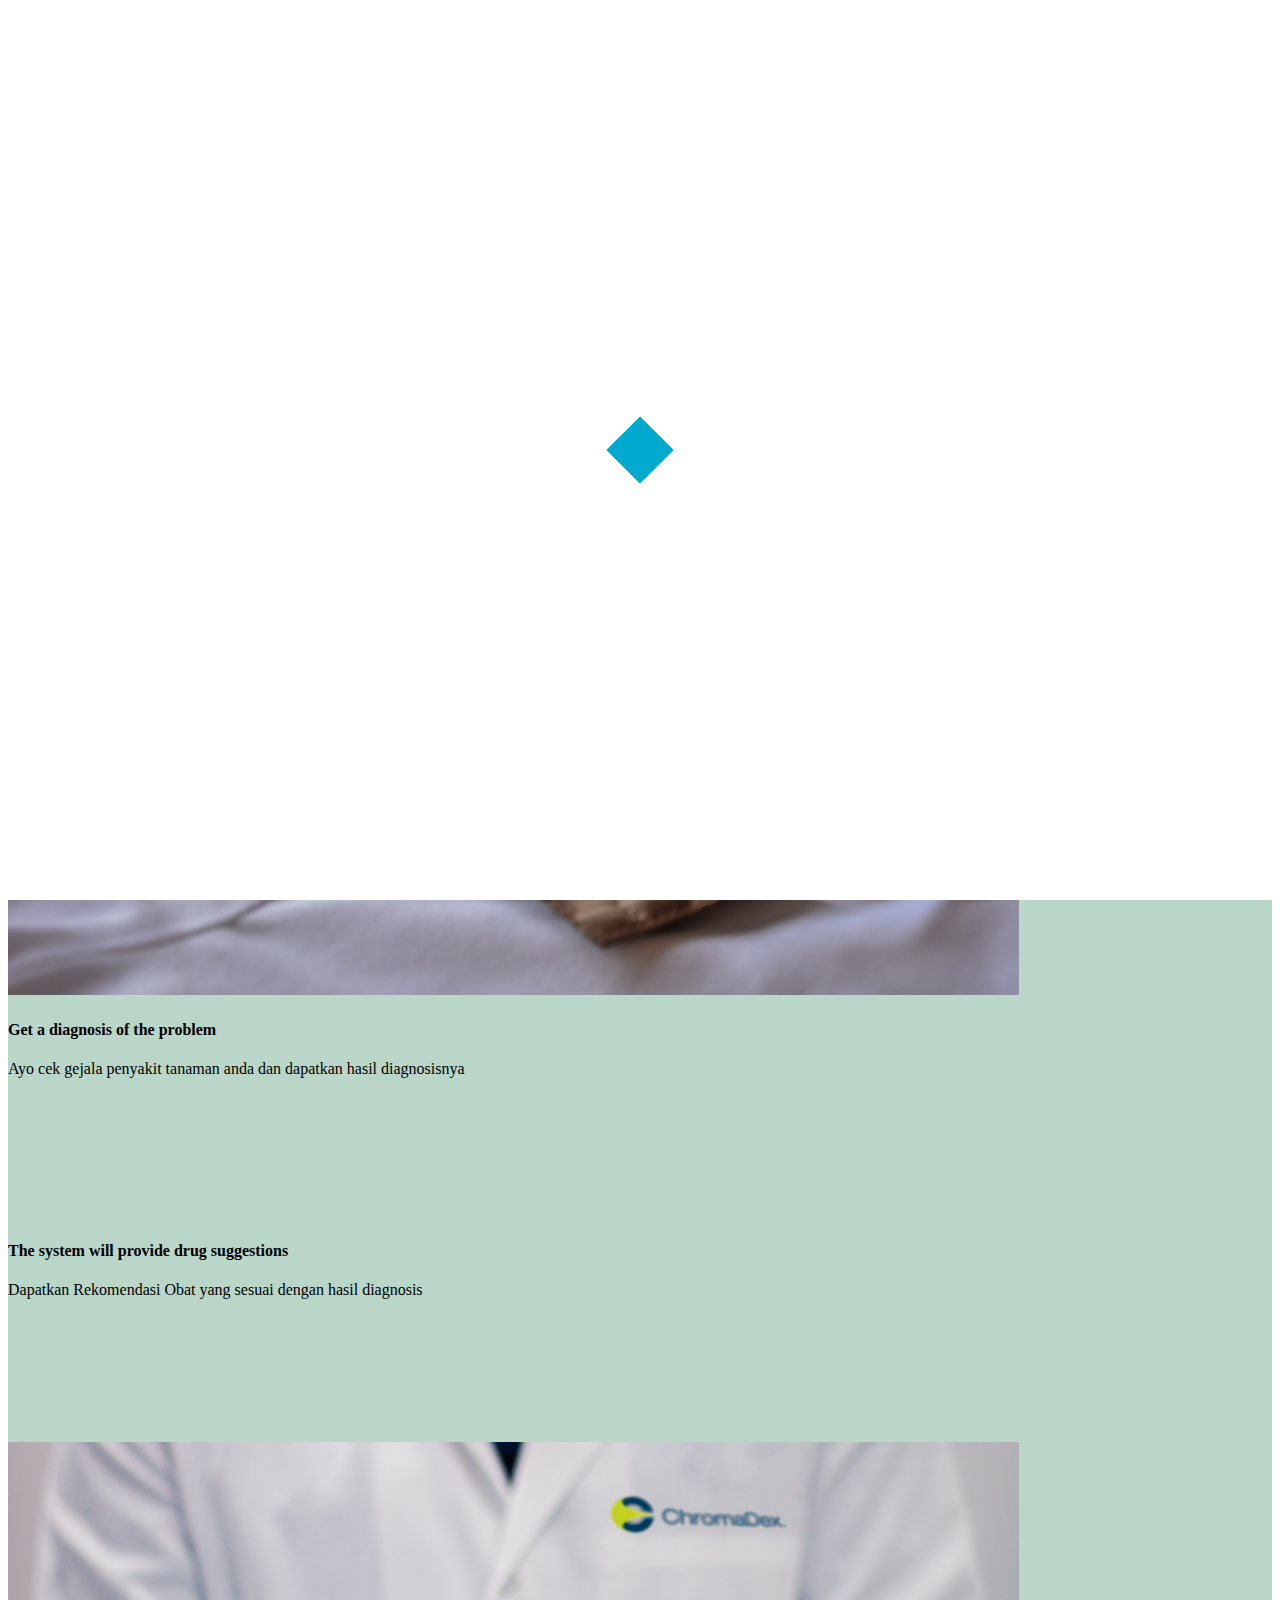
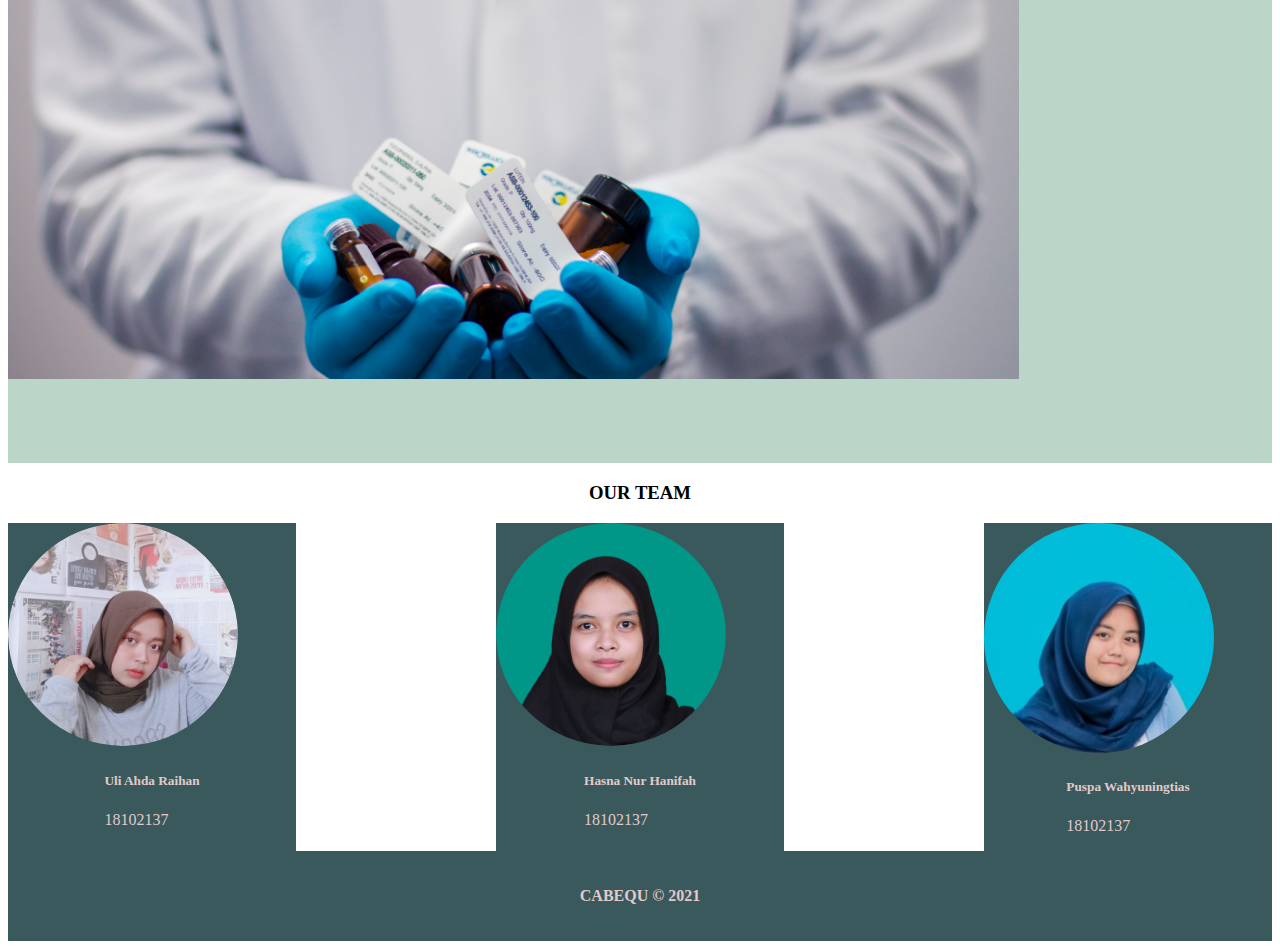
==== index.html @ d4065856 "Menambahkan preloader" ====
<!doctype html>
<html lang="en">
  <head>
    <!-- Required meta tags -->
    <meta charset="utf-8">
    <meta name="viewport" content="width=device-width, initial-scale=1">

    <!-- Bootstrap CSS -->
    <link href="https://cdn.jsdelivr.net/npm/bootstrap@5.0.1/dist/css/bootstrap.min.css" rel="stylesheet" integrity="sha384-+0n0xVW2eSR5OomGNYDnhzAbDsOXxcvSN1TPprVMTNDbiYZCxYbOOl7+AMvyTG2x" crossorigin="anonymous">

    <!-- My CSS -->
    <link rel="stylesheet" href="style.css">

    <!-- JQuery -->
    <style>
      /* Paste this css to your style sheet file or under head tag */
      /* This only works with JavaScript, 
      if it's not present, don't show loader */
      .no-js #loader { display: none;  }
      .js #loader { display: block; position: absolute; left: 100px; top: 0; }
      .se-pre-con {
        position: fixed;
        left: 0px;
        top: 0px;
        width: 100%;
        height: 100%;
        z-index: 9999;
        background: url(assets/preloader.gif) center no-repeat #fff;
      }
      </style>
    <script src="http://ajax.googleapis.com/ajax/libs/jquery/1.5.2/jquery.min.js"></script>
    <script src="http://cdnjs.cloudflare.com/ajax/libs/modernizr/2.8.2/modernizr.js"></script>
    <script>
      //paste this code under head tag or in a seperate js file.
      // Wait for window load
      $(window).load(function() {
        // Animate loader off screen
        $(".se-pre-con").fadeOut("slow");;
      });
    </script>

    <title>CABEQU</title>
    <link rel="icon"  href="assets/logo2.png">
  </head>
  <body>
    <!-- Paste this code after body tag -->
    <div class="se-pre-con"></div>
    <!-- Ends -->

    <header>
      <nav class="navbar fixed-top navbar-expand-lg navbar-dark" style="background-color: #3A595C;">
        <div class="container">
          <a class="navbar-brand" href="#">
            <img src="assets/logo.png" alt="" width="197" height="54">
          </a>
          <button class="navbar-toggler" type="button" data-bs-toggle="collapse" data-bs-target="#navbarNavDropdown" aria-controls="navbarNavDropdown" aria-expanded="false" aria-label="Toggle navigation">
            <span class="navbar-toggler-icon"></span>
          </button>
          <div class="collapse navbar-collapse" id="navbarNavDropdown">
            <ul class="navbar-nav ms-auto">
              <li class="nav-item">
                <a class="nav-link active" aria-current="page" href="#">Home</a>
              </li>
              <li class="nav-item">
                <a class="nav-link active" aria-current="page" href="#">Diagnosis</a>
              </li>
              <li class="nav-item">
                <a class="nav-link active" aria-current="page" href="about_chili.html">About Chilli</a>
              </li>
            </ul>
          </div>
        </div>
      </nav>
      <section class="jumbotron">
        <content>
          <article id="tentang">
            <div class="gambar">
              <img src="assets/cabe1.png">
            </div>
            <div>
                <div class="text">
                  <h2 >Make chili plants healthy by diagnosing the problem</h2>
                  <p>
                    Cabai adalah buah dan tumbuhan anggota genus Capsicum. Sebagai salah komoditas sayuran yang mendapat perhatian karena banyak dibutuhkan cabai tak luput  dari banyak faktor yang dapat membuatnya gagal panen seperti faktor makhluk hidup yaitu serangga, bakteri dan virus. Cabequ akan membantu anda melakukan diagnosaterhadap permasalahan pada tanaman cabai anda.
                  </p>
                </div>
                <div class="button">
                  <a href="#" class="btn btn-light" role="button" data-bs-toggle="button">DIAGNOSIS</a>
                </div>
            </div>
          </article>
        </content>
    </section>
    </header>
    <main>
      <!-- Jumbotron -->
      <!-- <section class="jumbotron">
        <div class="d-flex bd-highlight mb-3">
          <div class="col p-2 bd-highlight">
            <img id="cabe1" src="/assets/cabe 1.png" alt="">
          </div>
          <div class="col p-2 bd-highlight">
              <div class="p-2 bd-highlight">
                <h2>Make chili plants healthy by diagnosing the problem</h2>
              </div>
              <div class="p-2 bd-highlight">
                <p>
                  Cabai adalah buah dan tumbuhan anggota genus Capsicum. Sebagai salah komoditas sayuran yang mendapat perhatian karena banyak dibutuhkan cabai tak luput  dari banyak faktor yang dapat membuatnya gagal panen seperti faktor makhluk hidup yaitu serangga, bakteri dan virus. Cabequ akan membantu anda melakukan diagnosaterhadap permasalahan pada tanaman cabai anda.
                </p>
                </div>
                <div class="p-2 bd-highlight">
                  <a href="#" class="btn btn-primary" role="button" data-bs-toggle="button">DIAGNOSIS</a>
                </div>
            </div>
          </div>
        </div>
      </section> -->
      <!-- Akhir Jumbotron -->
      <!-- Jumbotron -->
      <section class="jumbo2">
        <div class="container">
          <div class="d-flex bd-highlight mb-3">
            <div class="col p-2 bd-highlight">
              <img class="dok" src="assets/dokter1.png" alt="">
            </div>
            <div class="col p-2 bd-highlight">
              <div class="d-flex align-items-start flex-column bd-highlight mb-3" style="height: 200px;">
                <!-- <div class="p-2 bd-highlight">
                  <img id="cabe2" src="/assets/cabe 2.png" alt=""></div>
                </div> -->
                <div class="ket p-2 bd-highlight">
                  <h4>Get a diagnosis of the problem</h4>
                </div>
                <div class="ket p-2 bd-highlight">
                  <p>
                    Ayo cek gejala penyakit tanaman anda dan dapatkan hasil diagnosisnya
                  </p>
                  </div>
              </div>
            </div>
          </div>
        </div>
        <div class="container">
          <div class="d-flex bd-highlight mb-3">
            <div class="col p-2 bd-highlight">
              <div class="d-flex align-items-end flex-column bd-highlight mb-3" style="height: 200px;">
                <!-- <div class="p-2 bd-highlight">
                  <img id="cabe2" src="/assets/cabe 2.png" alt=""></div>
                </div> -->
                <div class="ket p-2 bd-highlight">
                  <h4>The system will provide drug suggestions</h4>
                </div>
                <div class="ket p-2 bd-highlight">
                  <p>
                    Dapatkan Rekomendasi Obat yang sesuai dengan hasil diagnosis
                  </p>
                  </div>
              </div>
            </div>
            
            <div class="col p-2 bd-highlight d-flex justify-content-end">
              <img class="dok" src="assets/dokter2.png" alt="">
            </div>
          </div>
        </div>
      </section>
      <!-- Akhir Jumbotron -->

      <!-- Jumbo3 -->
      <section class="jumbo3">
        <h3>OUR TEAM</h3>
        <div class="container p-3">
          <div class="card" style="width: 18rem;">
            <img src="assets/uli.png" class="card-img-top" alt="...">
            <div class="card-body">
              <h5 class="card-title text-center">Uli Ahda Raihan</h5>
              <p class="card-text text-center">18102137</p>
            </div>
          </div>
          <div class="card" style="width: 18rem;">
            <img src="assets/hasna.png" class="card-img-top" alt="...">
            <div class="card-body">
              <h5 class="card-title text-center">Hasna Nur Hanifah</h5>
              <p class="card-text text-center">18102137</p>
            </div>
          </div>
          <div class="card" style="width: 18rem;">
            <img src="assets/puspa.jpg" class="card-img-top" alt="...">
            <div class="card-body">
              <h5 class="card-title text-center">Puspa Wahyuningtias</h5>
              <p class="card-text text-center">18102137</p>
            </div>
          </div>
        </div>
      </section>
    </main>
    <footer>
    	<p>CABEQU &#169; 2021 </p>
    </footer>

    <!-- Optional JavaScript; choose one of the two! -->

    <!-- Option 1: Bootstrap Bundle with Popper -->
    <script src="https://cdn.jsdelivr.net/npm/bootstrap@5.0.1/dist/js/bootstrap.bundle.min.js" integrity="sha384-gtEjrD/SeCtmISkJkNUaaKMoLD0//ElJ19smozuHV6z3Iehds+3Ulb9Bn9Plx0x4" crossorigin="anonymous"></script>

    <!-- Option 2: Separate Popper and Bootstrap JS -->
    <!--
    <script src="https://cdn.jsdelivr.net/npm/@popperjs/core@2.9.2/dist/umd/popper.min.js" integrity="sha384-IQsoLXl5PILFhosVNubq5LC7Qb9DXgDA9i+tQ8Zj3iwWAwPtgFTxbJ8NT4GN1R8p" crossorigin="anonymous"></script>
    <script src="https://cdn.jsdelivr.net/npm/bootstrap@5.0.1/dist/js/bootstrap.min.js" integrity="sha384-Atwg2Pkwv9vp0ygtn1JAojH0nYbwNJLPhwyoVbhoPwBhjQPR5VtM2+xf0Uwh9KtT" crossorigin="anonymous"></script>
    -->
  </body>
</html>
---- style.css ----
.jumbotron{
    padding: 2rem;
    background-color: #3A595C;
}
.jumbo2{
    padding: 5rem 0;
    background-color: #B9D6C8;
}
.jumbo3{
	background-image: url(assets/bg.png);
	background-size: 100%;
	background-repeat: no-repeat;
	background-position: center;
}
#cabe1{
    width: 100%;
}
.dok{
    width: 80%;
}
/* .col{
    border: 1px solid
} */
h2{
    color: #E1CACA;
}
h3{
    font-weight: bold;
    text-align: center;
}
p{
    color: #E1CACA;
}
.ket p{
    color:black;
}
content {
	width: 90%;
	margin: auto;
	/* padding: 10px; */
}

content article {
	display: flex;
	margin-top: 50px;
	align-items: center;
}
.gambar img{
	width:90%;
}
.btn{
    border-color: none;
    background-color:#D1909C;
}
.container{
    display: flex;
    justify-content: space-between;
    /* flex-direction: column; */
    
}
.card img{
    width: 80%;
    border-radius: 50%;
}
.card{
    place-items: center;
    background-color:#3A595C;
    color:#E1CACA;
}
footer{
	padding: 20px;
	color: white;
	background-color: #3A595C;
	text-align: center;
	font-weight: bold;
}
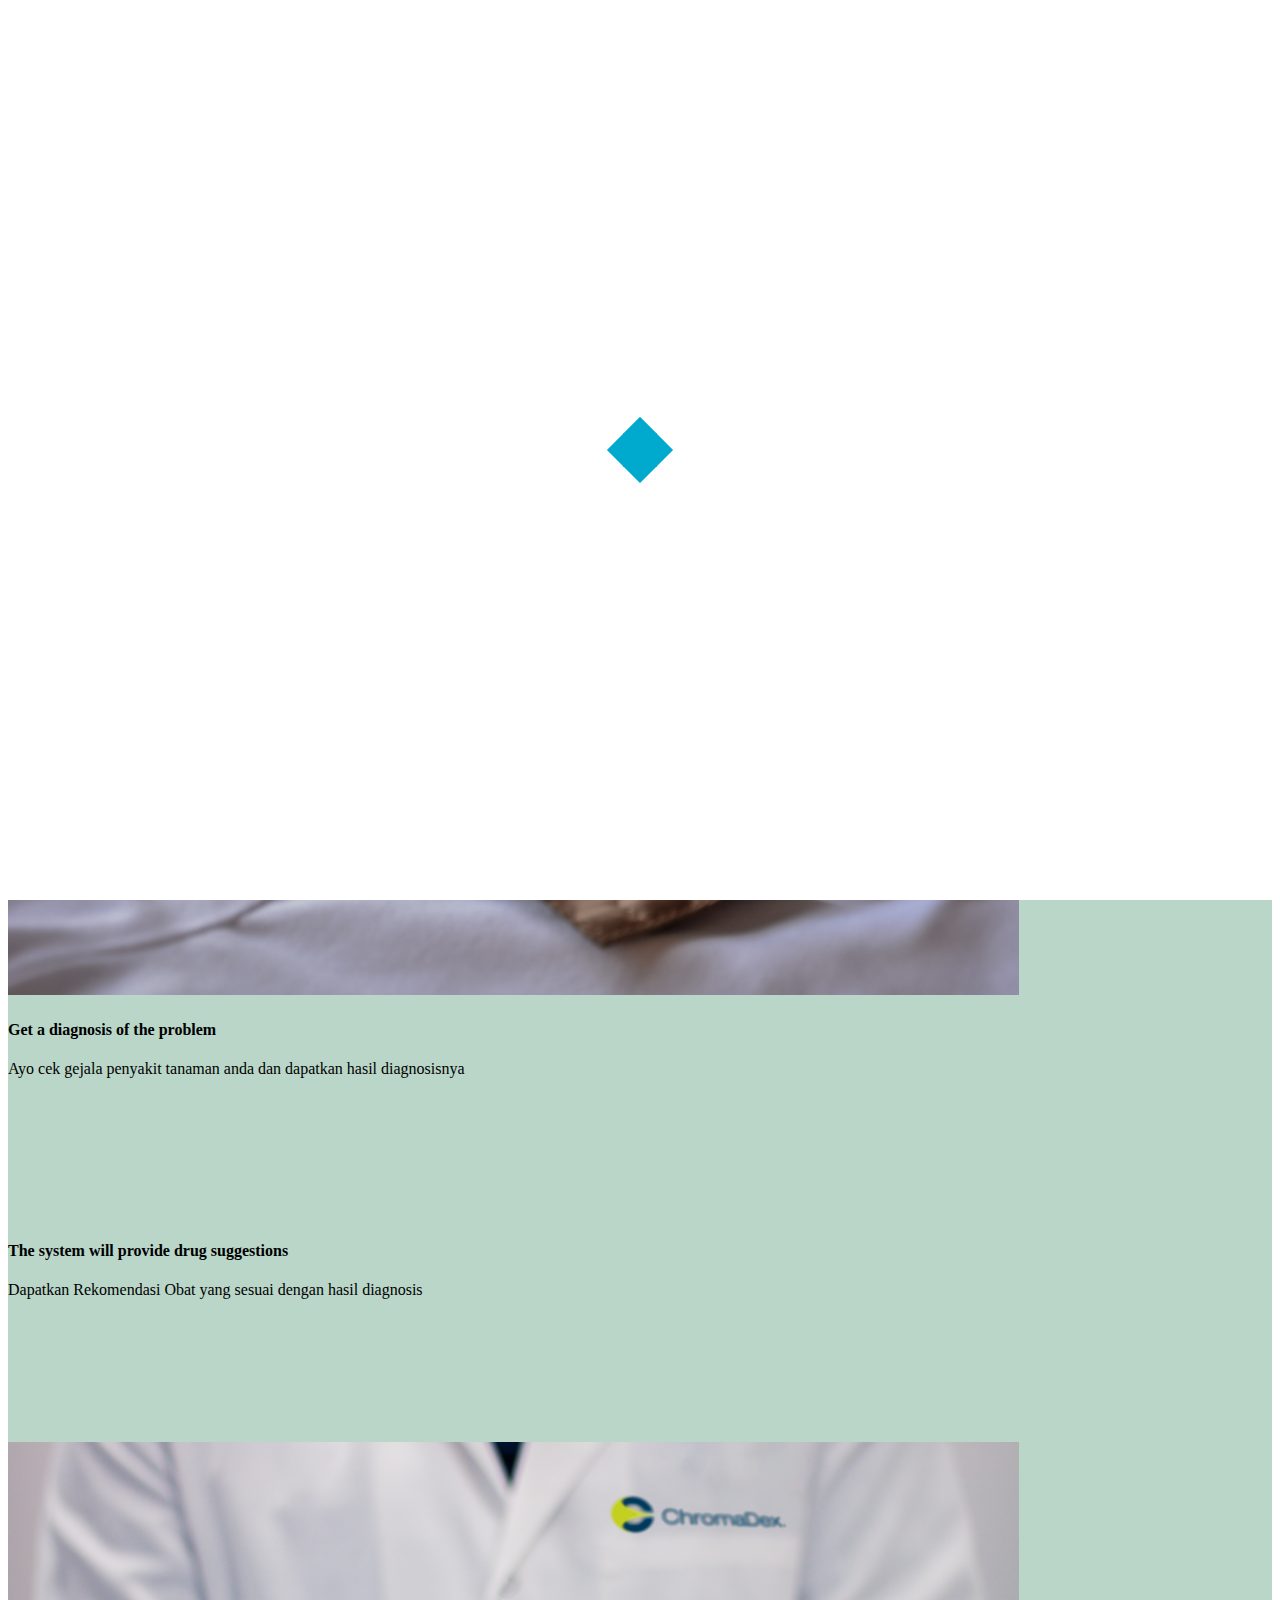
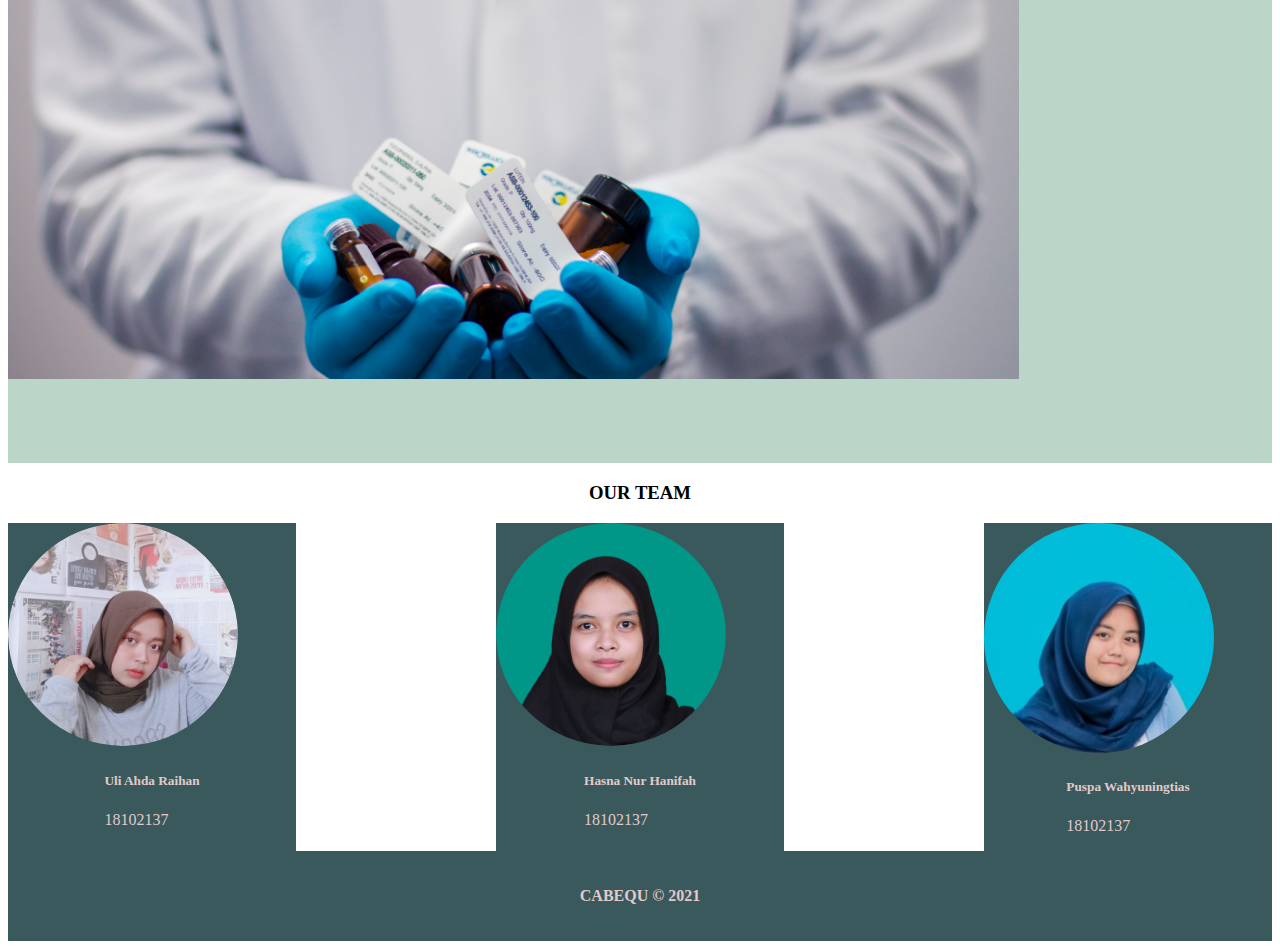
==== commit af79298f: "update button hasil diagnosis" ====
--- a/index.html
+++ b/index.html
@@ -31,7 +31,6 @@
     <script src="http://ajax.googleapis.com/ajax/libs/jquery/1.5.2/jquery.min.js"></script>
     <script src="http://cdnjs.cloudflare.com/ajax/libs/modernizr/2.8.2/modernizr.js"></script>
     <script>
-      //paste this code under head tag or in a seperate js file.
       // Wait for window load
       $(window).load(function() {
         // Animate loader off screen
@@ -43,9 +42,7 @@
     <link rel="icon"  href="assets/logo2.png">
   </head>
   <body>
-    <!-- Paste this code after body tag -->
     <div class="se-pre-con"></div>
-    <!-- Ends -->
 
     <header>
       <nav class="navbar fixed-top navbar-expand-lg navbar-dark" style="background-color: #3A595C;">
@@ -94,29 +91,6 @@
     </header>
     <main>
       <!-- Jumbotron -->
-      <!-- <section class="jumbotron">
-        <div class="d-flex bd-highlight mb-3">
-          <div class="col p-2 bd-highlight">
-            <img id="cabe1" src="/assets/cabe 1.png" alt="">
-          </div>
-          <div class="col p-2 bd-highlight">
-              <div class="p-2 bd-highlight">
-                <h2>Make chili plants healthy by diagnosing the problem</h2>
-              </div>
-              <div class="p-2 bd-highlight">
-                <p>
-                  Cabai adalah buah dan tumbuhan anggota genus Capsicum. Sebagai salah komoditas sayuran yang mendapat perhatian karena banyak dibutuhkan cabai tak luput  dari banyak faktor yang dapat membuatnya gagal panen seperti faktor makhluk hidup yaitu serangga, bakteri dan virus. Cabequ akan membantu anda melakukan diagnosaterhadap permasalahan pada tanaman cabai anda.
-                </p>
-                </div>
-                <div class="p-2 bd-highlight">
-                  <a href="#" class="btn btn-primary" role="button" data-bs-toggle="button">DIAGNOSIS</a>
-                </div>
-            </div>
-          </div>
-        </div>
-      </section> -->
-      <!-- Akhir Jumbotron -->
-      <!-- Jumbotron -->
       <section class="jumbo2">
         <div class="container">
           <div class="d-flex bd-highlight mb-3">
@@ -125,9 +99,6 @@
             </div>
             <div class="col p-2 bd-highlight">
               <div class="d-flex align-items-start flex-column bd-highlight mb-3" style="height: 200px;">
-                <!-- <div class="p-2 bd-highlight">
-                  <img id="cabe2" src="/assets/cabe 2.png" alt=""></div>
-                </div> -->
                 <div class="ket p-2 bd-highlight">
                   <h4>Get a diagnosis of the problem</h4>
                 </div>
@@ -144,9 +115,6 @@
           <div class="d-flex bd-highlight mb-3">
             <div class="col p-2 bd-highlight">
               <div class="d-flex align-items-end flex-column bd-highlight mb-3" style="height: 200px;">
-                <!-- <div class="p-2 bd-highlight">
-                  <img id="cabe2" src="/assets/cabe 2.png" alt=""></div>
-                </div> -->
                 <div class="ket p-2 bd-highlight">
                   <h4>The system will provide drug suggestions</h4>
                 </div>
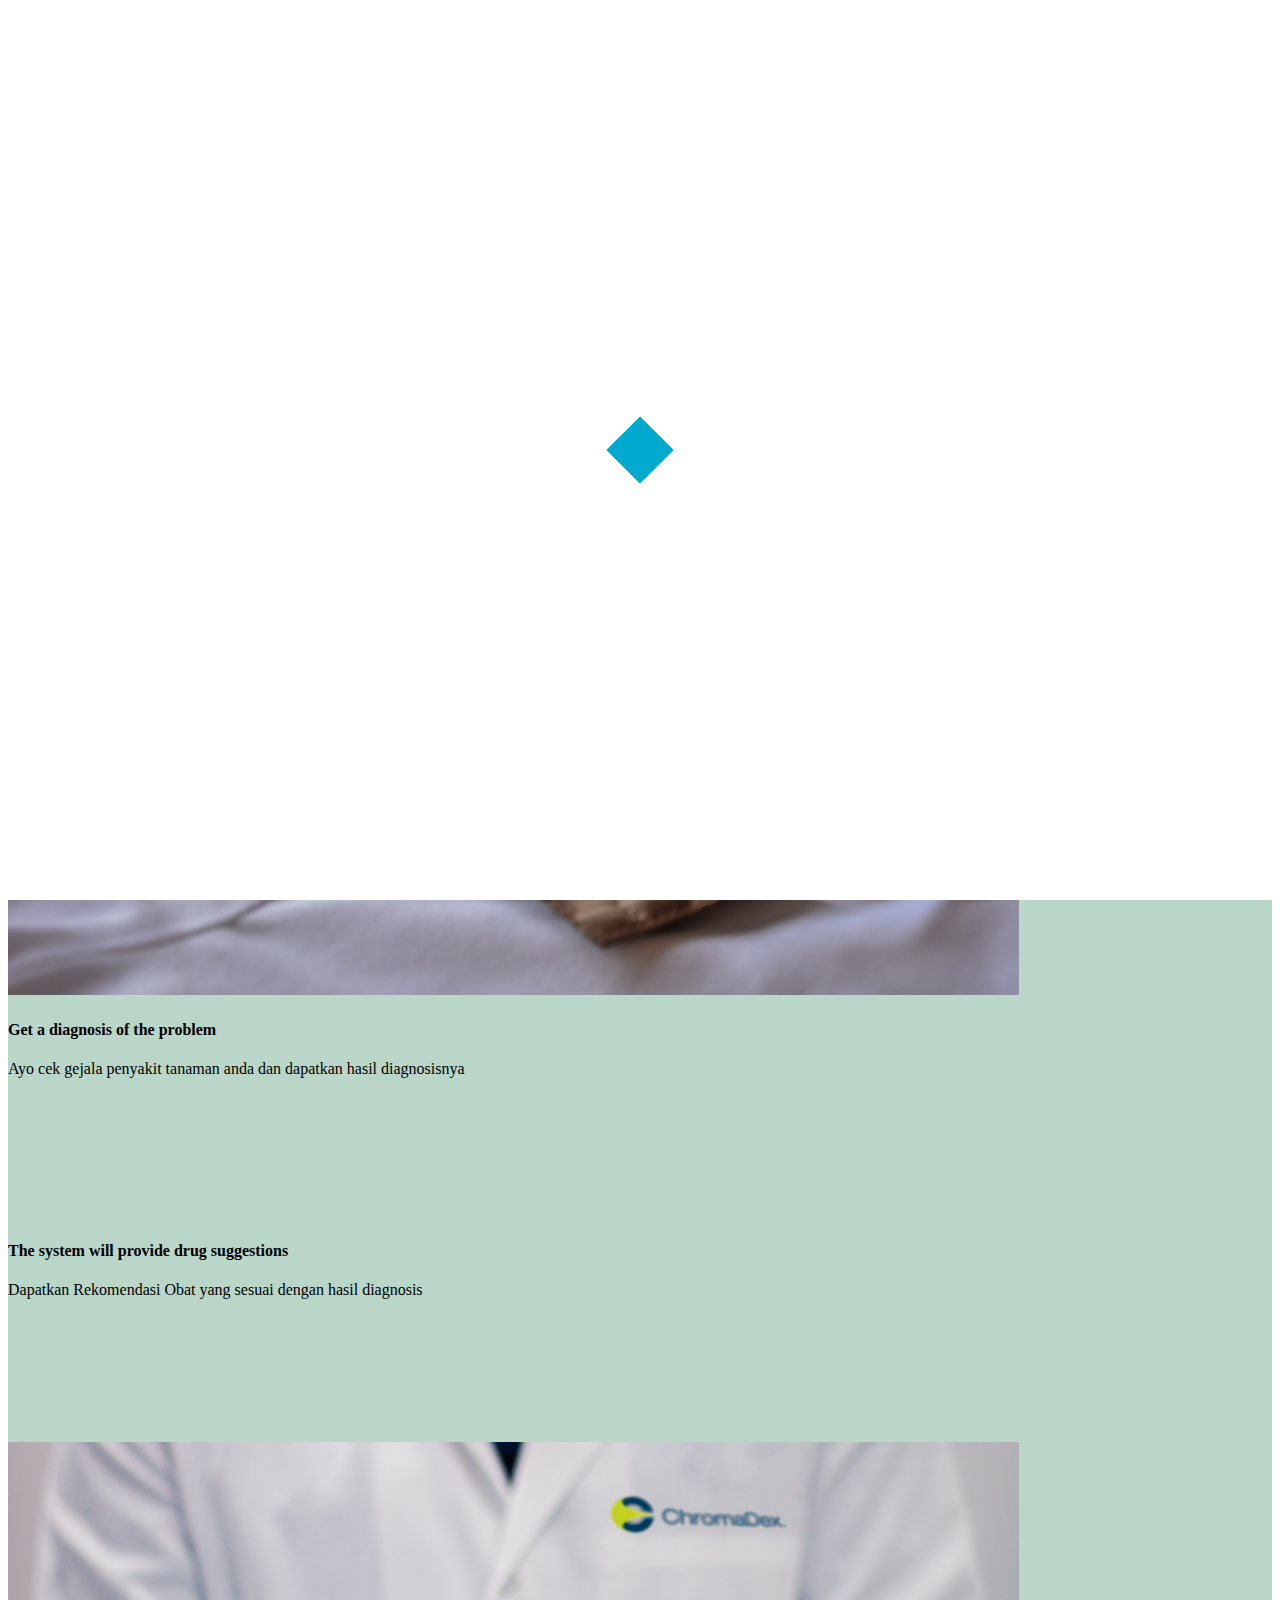
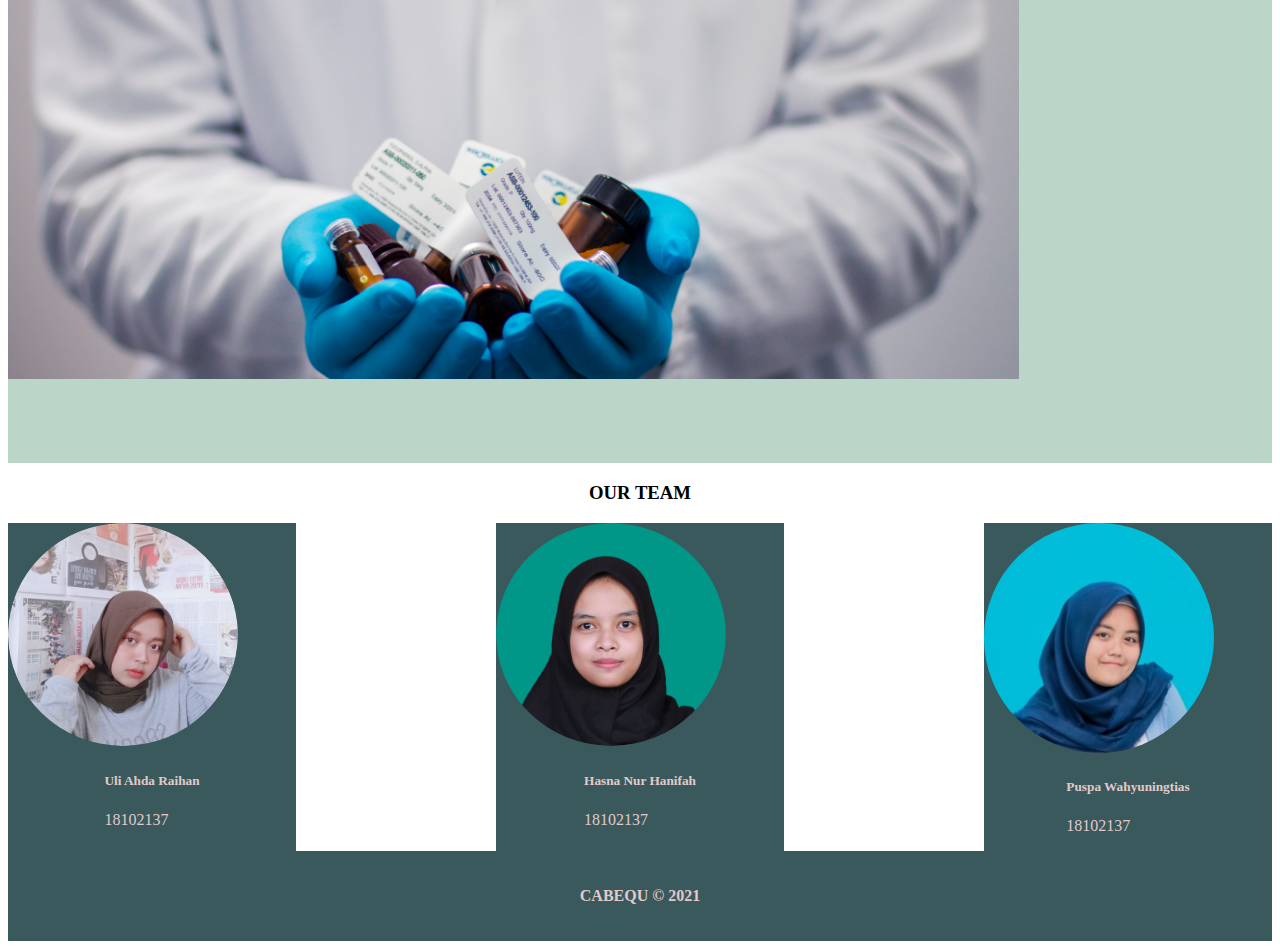
==== commit f54d60fc: "mengubah button diagnosis" ====
--- a/index.html
+++ b/index.html
@@ -1,23 +1,30 @@
-<!doctype html>
+<!DOCTYPE html>
 <html lang="en">
   <head>
     <!-- Required meta tags -->
-    <meta charset="utf-8">
-    <meta name="viewport" content="width=device-width, initial-scale=1">
+    <meta charset="utf-8" />
+    <meta name="viewport" content="width=device-width, initial-scale=1" />
 
     <!-- Bootstrap CSS -->
-    <link href="https://cdn.jsdelivr.net/npm/bootstrap@5.0.1/dist/css/bootstrap.min.css" rel="stylesheet" integrity="sha384-+0n0xVW2eSR5OomGNYDnhzAbDsOXxcvSN1TPprVMTNDbiYZCxYbOOl7+AMvyTG2x" crossorigin="anonymous">
+    <link href="https://cdn.jsdelivr.net/npm/bootstrap@5.0.1/dist/css/bootstrap.min.css" rel="stylesheet" integrity="sha384-+0n0xVW2eSR5OomGNYDnhzAbDsOXxcvSN1TPprVMTNDbiYZCxYbOOl7+AMvyTG2x" crossorigin="anonymous" />
 
     <!-- My CSS -->
-    <link rel="stylesheet" href="style.css">
+    <link rel="stylesheet" href="style.css" />
 
     <!-- JQuery -->
     <style>
       /* Paste this css to your style sheet file or under head tag */
       /* This only works with JavaScript, 
       if it's not present, don't show loader */
-      .no-js #loader { display: none;  }
-      .js #loader { display: block; position: absolute; left: 100px; top: 0; }
+      .no-js #loader {
+        display: none;
+      }
+      .js #loader {
+        display: block;
+        position: absolute;
+        left: 100px;
+        top: 0;
+      }
       .se-pre-con {
         position: fixed;
         left: 0px;
@@ -27,28 +34,28 @@
         z-index: 9999;
         background: url(assets/preloader.gif) center no-repeat #fff;
       }
-      </style>
+    </style>
     <script src="http://ajax.googleapis.com/ajax/libs/jquery/1.5.2/jquery.min.js"></script>
     <script src="http://cdnjs.cloudflare.com/ajax/libs/modernizr/2.8.2/modernizr.js"></script>
     <script>
       // Wait for window load
-      $(window).load(function() {
+      $(window).load(function () {
         // Animate loader off screen
-        $(".se-pre-con").fadeOut("slow");;
+        $(".se-pre-con").fadeOut("slow");
       });
     </script>
 
     <title>CABEQU</title>
-    <link rel="icon"  href="assets/logo2.png">
+    <link rel="icon" href="assets/logo2.png" />
   </head>
   <body>
     <div class="se-pre-con"></div>
 
     <header>
-      <nav class="navbar fixed-top navbar-expand-lg navbar-dark" style="background-color: #3A595C;">
+      <nav class="navbar fixed-top navbar-expand-lg navbar-dark" style="background-color: #3a595c">
         <div class="container">
           <a class="navbar-brand" href="#">
-            <img src="assets/logo.png" alt="" width="197" height="54">
+            <img src="assets/logo.png" alt="" width="197" height="54" />
           </a>
           <button class="navbar-toggler" type="button" data-bs-toggle="collapse" data-bs-target="#navbarNavDropdown" aria-controls="navbarNavDropdown" aria-expanded="false" aria-label="Toggle navigation">
             <span class="navbar-toggler-icon"></span>
@@ -59,7 +66,7 @@
                 <a class="nav-link active" aria-current="page" href="#">Home</a>
               </li>
               <li class="nav-item">
-                <a class="nav-link active" aria-current="page" href="#">Diagnosis</a>
+                <a class="nav-link active" aria-current="page" href="diagnosis.html">Diagnosis</a>
               </li>
               <li class="nav-item">
                 <a class="nav-link active" aria-current="page" href="about_chili.html">About Chilli</a>
@@ -72,22 +79,23 @@
         <content>
           <article id="tentang">
             <div class="gambar">
-              <img src="assets/cabe1.png">
+              <img src="assets/cabe1.png" />
             </div>
             <div>
-                <div class="text">
-                  <h2 >Make chili plants healthy by diagnosing the problem</h2>
-                  <p>
-                    Cabai adalah buah dan tumbuhan anggota genus Capsicum. Sebagai salah komoditas sayuran yang mendapat perhatian karena banyak dibutuhkan cabai tak luput  dari banyak faktor yang dapat membuatnya gagal panen seperti faktor makhluk hidup yaitu serangga, bakteri dan virus. Cabequ akan membantu anda melakukan diagnosaterhadap permasalahan pada tanaman cabai anda.
-                  </p>
-                </div>
-                <div class="button">
-                  <a href="#" class="btn btn-light" role="button" data-bs-toggle="button">DIAGNOSIS</a>
-                </div>
+              <div class="text">
+                <h2>Make chili plants healthy by diagnosing the problem</h2>
+                <p>
+                  Cabai adalah buah dan tumbuhan anggota genus Capsicum. Sebagai salah komoditas sayuran yang mendapat perhatian karena banyak dibutuhkan cabai tak luput dari banyak faktor yang dapat membuatnya gagal panen seperti faktor
+                  makhluk hidup yaitu serangga, bakteri dan virus. Cabequ akan membantu anda melakukan diagnosaterhadap permasalahan pada tanaman cabai anda.
+                </p>
+              </div>
+              <div class="button">
+                <a class="btn btn-light" href="diagnosis.html" role="button">DIAGNOSIS</a>
+              </div>
             </div>
           </article>
         </content>
-    </section>
+      </section>
     </header>
     <main>
       <!-- Jumbotron -->
@@ -95,18 +103,16 @@
         <div class="container">
           <div class="d-flex bd-highlight mb-3">
             <div class="col p-2 bd-highlight">
-              <img class="dok" src="assets/dokter1.png" alt="">
+              <img class="dok" src="assets/dokter1.png" alt="" />
             </div>
             <div class="col p-2 bd-highlight">
-              <div class="d-flex align-items-start flex-column bd-highlight mb-3" style="height: 200px;">
+              <div class="d-flex align-items-start flex-column bd-highlight mb-3" style="height: 200px">
                 <div class="ket p-2 bd-highlight">
                   <h4>Get a diagnosis of the problem</h4>
                 </div>
                 <div class="ket p-2 bd-highlight">
-                  <p>
-                    Ayo cek gejala penyakit tanaman anda dan dapatkan hasil diagnosisnya
-                  </p>
-                  </div>
+                  <p>Ayo cek gejala penyakit tanaman anda dan dapatkan hasil diagnosisnya</p>
+                </div>
               </div>
             </div>
           </div>
@@ -114,20 +120,18 @@
         <div class="container">
           <div class="d-flex bd-highlight mb-3">
             <div class="col p-2 bd-highlight">
-              <div class="d-flex align-items-end flex-column bd-highlight mb-3" style="height: 200px;">
+              <div class="d-flex align-items-end flex-column bd-highlight mb-3" style="height: 200px">
                 <div class="ket p-2 bd-highlight">
                   <h4>The system will provide drug suggestions</h4>
                 </div>
                 <div class="ket p-2 bd-highlight">
-                  <p>
-                    Dapatkan Rekomendasi Obat yang sesuai dengan hasil diagnosis
-                  </p>
-                  </div>
+                  <p>Dapatkan Rekomendasi Obat yang sesuai dengan hasil diagnosis</p>
+                </div>
               </div>
             </div>
-            
+
             <div class="col p-2 bd-highlight d-flex justify-content-end">
-              <img class="dok" src="assets/dokter2.png" alt="">
+              <img class="dok" src="assets/dokter2.png" alt="" />
             </div>
           </div>
         </div>
@@ -138,22 +142,22 @@
       <section class="jumbo3">
         <h3>OUR TEAM</h3>
         <div class="container p-3">
-          <div class="card" style="width: 18rem;">
-            <img src="assets/uli.png" class="card-img-top" alt="...">
+          <div class="card" style="width: 18rem">
+            <img src="assets/uli.png" class="card-img-top" alt="..." />
             <div class="card-body">
               <h5 class="card-title text-center">Uli Ahda Raihan</h5>
               <p class="card-text text-center">18102137</p>
             </div>
           </div>
-          <div class="card" style="width: 18rem;">
-            <img src="assets/hasna.png" class="card-img-top" alt="...">
+          <div class="card" style="width: 18rem">
+            <img src="assets/hasna.png" class="card-img-top" alt="..." />
             <div class="card-body">
               <h5 class="card-title text-center">Hasna Nur Hanifah</h5>
               <p class="card-text text-center">18102137</p>
             </div>
           </div>
-          <div class="card" style="width: 18rem;">
-            <img src="assets/puspa.jpg" class="card-img-top" alt="...">
+          <div class="card" style="width: 18rem">
+            <img src="assets/puspa.jpg" class="card-img-top" alt="..." />
             <div class="card-body">
               <h5 class="card-title text-center">Puspa Wahyuningtias</h5>
               <p class="card-text text-center">18102137</p>
@@ -163,7 +167,7 @@
       </section>
     </main>
     <footer>
-    	<p>CABEQU &#169; 2021 </p>
+      <p>CABEQU &#169; 2021</p>
     </footer>
 
     <!-- Optional JavaScript; choose one of the two! -->
@@ -177,4 +181,4 @@
     <script src="https://cdn.jsdelivr.net/npm/bootstrap@5.0.1/dist/js/bootstrap.min.js" integrity="sha384-Atwg2Pkwv9vp0ygtn1JAojH0nYbwNJLPhwyoVbhoPwBhjQPR5VtM2+xf0Uwh9KtT" crossorigin="anonymous"></script>
     -->
   </body>
-</html>+</html>
--- a/style.css
+++ b/style.css
@@ -74,3 +74,15 @@
 	text-align: center;
 	font-weight: bold;
 }
+.detail{
+    padding-left: 100px;
+}
+
+.detail h5{
+    font-weight: bold; 
+    color: black; 
+    padding-top: 10px;
+}
+.detail p{
+    color: black;
+}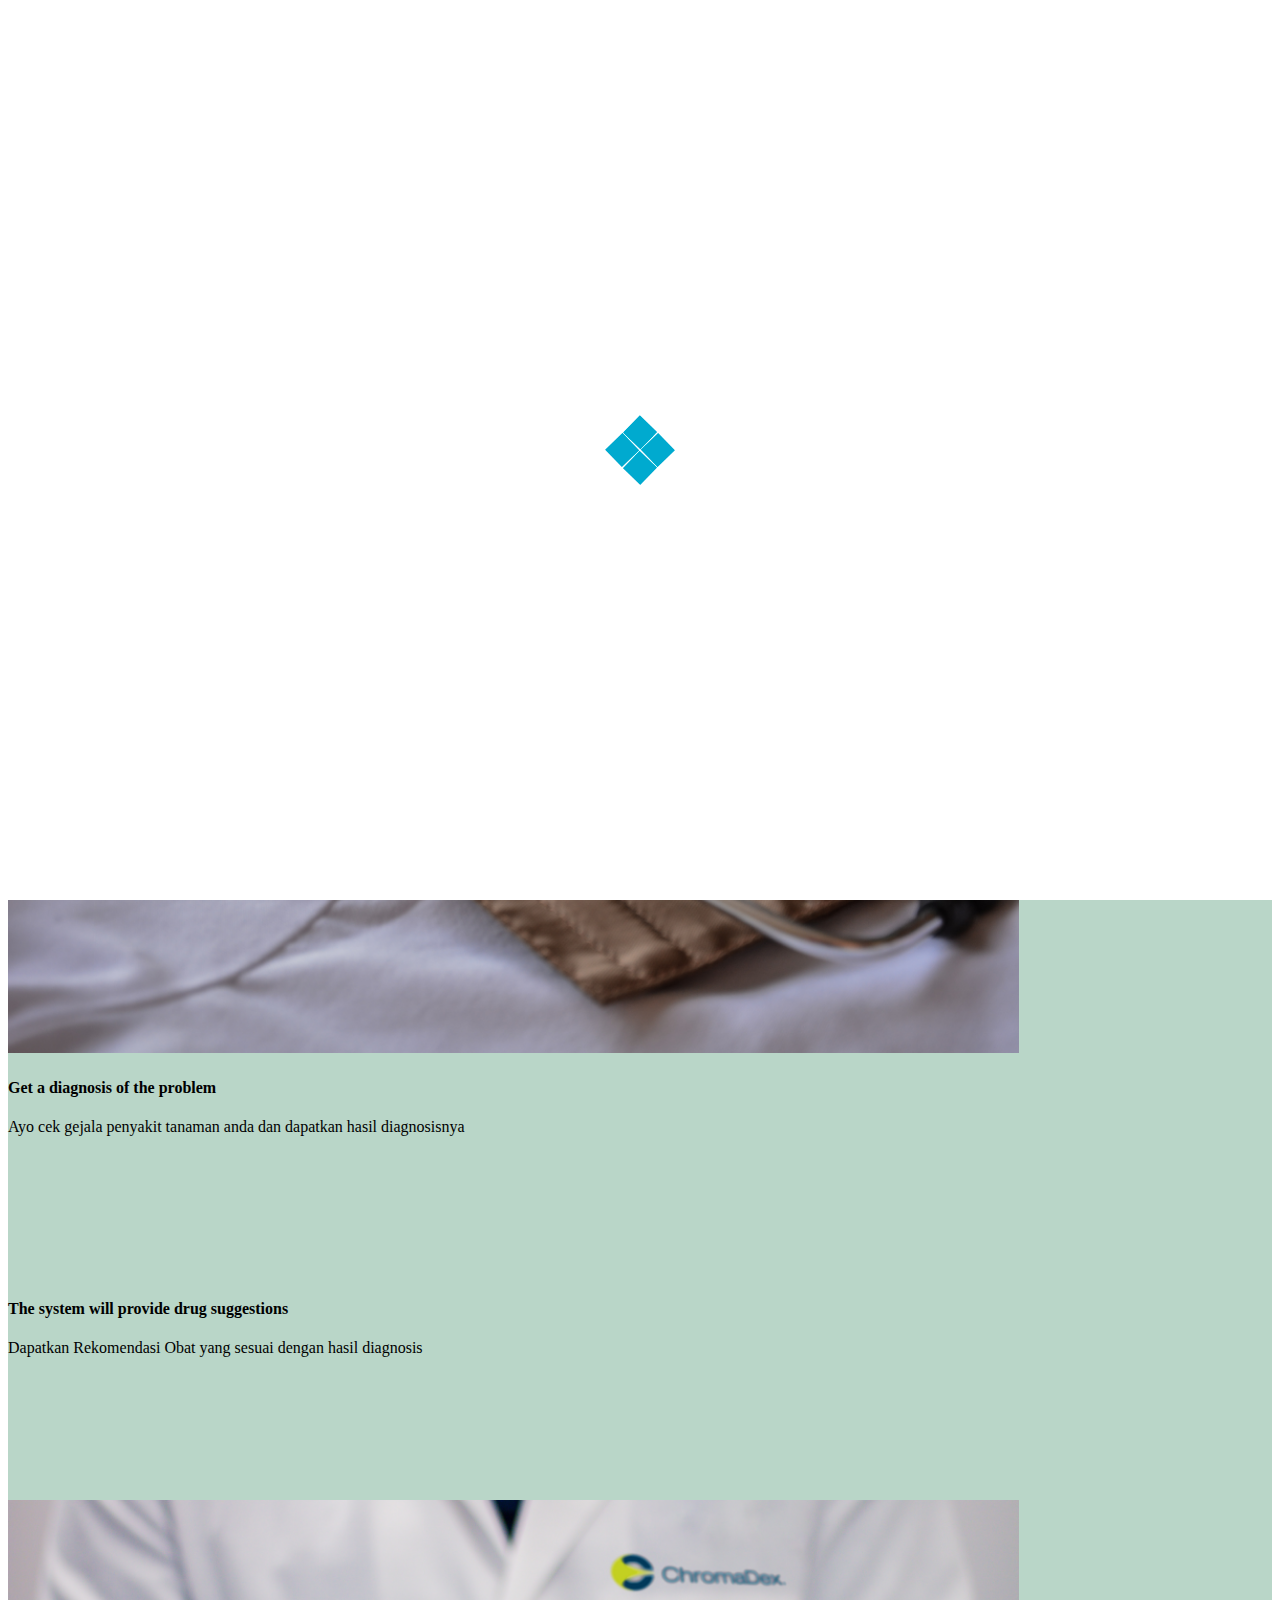
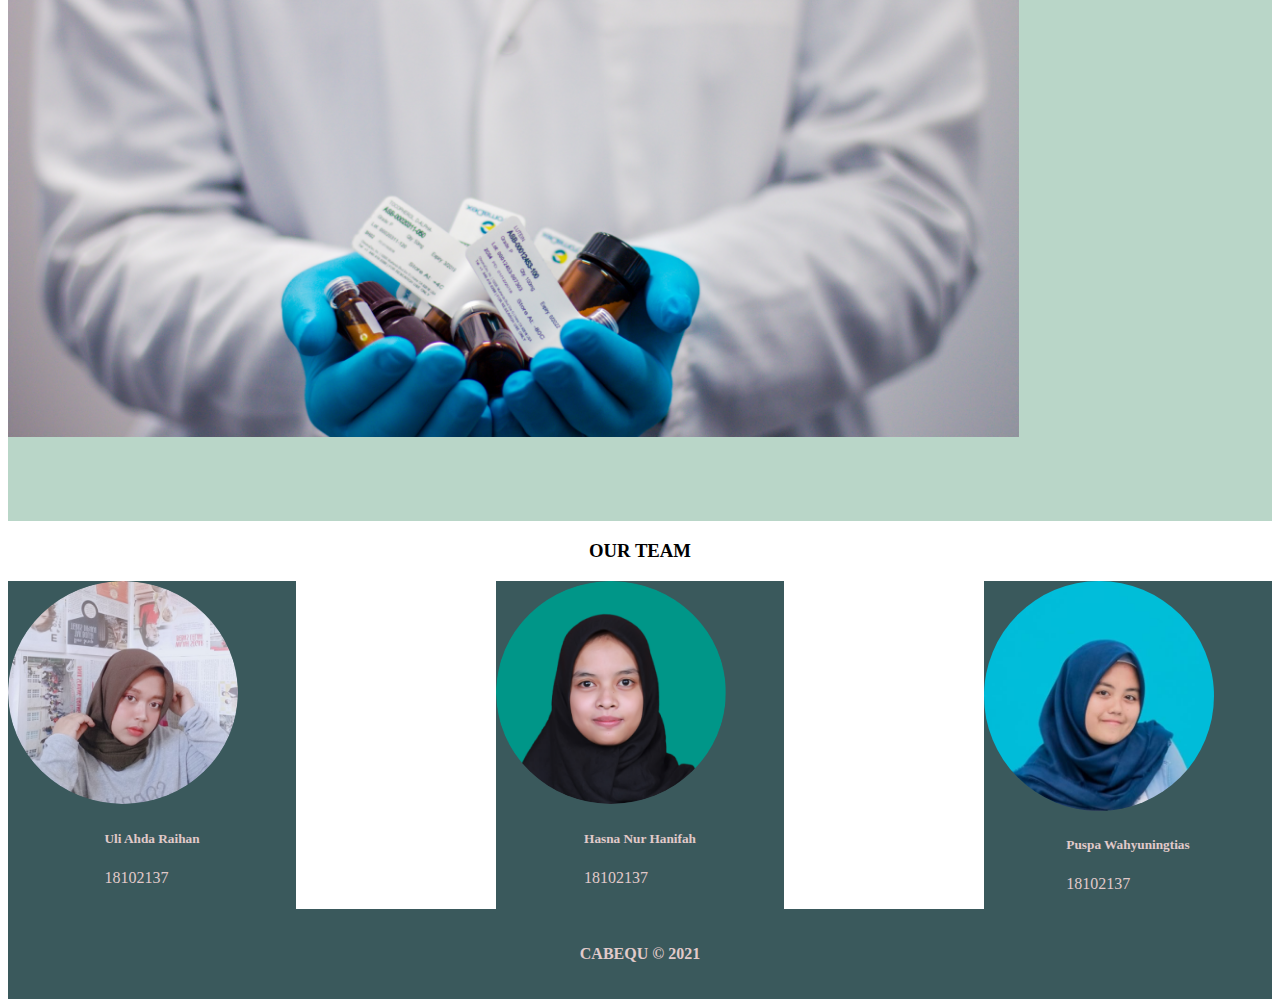
==== commit 39706486: "update home" ====
--- a/index.html
+++ b/index.html
@@ -141,7 +141,7 @@
       <!-- Jumbo3 -->
       <section class="jumbo3">
         <h3>OUR TEAM</h3>
-        <div class="container p-3">
+        <div id="card" class="container p-3">
           <div class="card" style="width: 18rem">
             <img src="assets/uli.png" class="card-img-top" alt="..." />
             <div class="card-body">
--- a/style.css
+++ b/style.css
@@ -8,7 +8,7 @@
 }
 .jumbo3{
 	background-image: url(assets/bg.png);
-	background-size: 100%;
+	background-size: cover;
 	background-repeat: no-repeat;
 	background-position: center;
 }
@@ -52,7 +52,7 @@
     border-color: none;
     background-color:#D1909C;
 }
-.container{
+#card{
     display: flex;
     justify-content: space-between;
     /* flex-direction: column; */
@@ -85,4 +85,22 @@
 }
 .detail p{
     color: black;
+}
+
+/*responsive breakpoint*/
+
+/*ukuran tablet*/
+@media screen and (max-width: 768px){
+    #card{
+        flex-direction: column;
+        align-items: center;
+    }
+    .ket{
+        text-align: center;
+    }
+
+}
+/*ukuran mobile*/
+@media screen and (max-width: 576px){
+
 }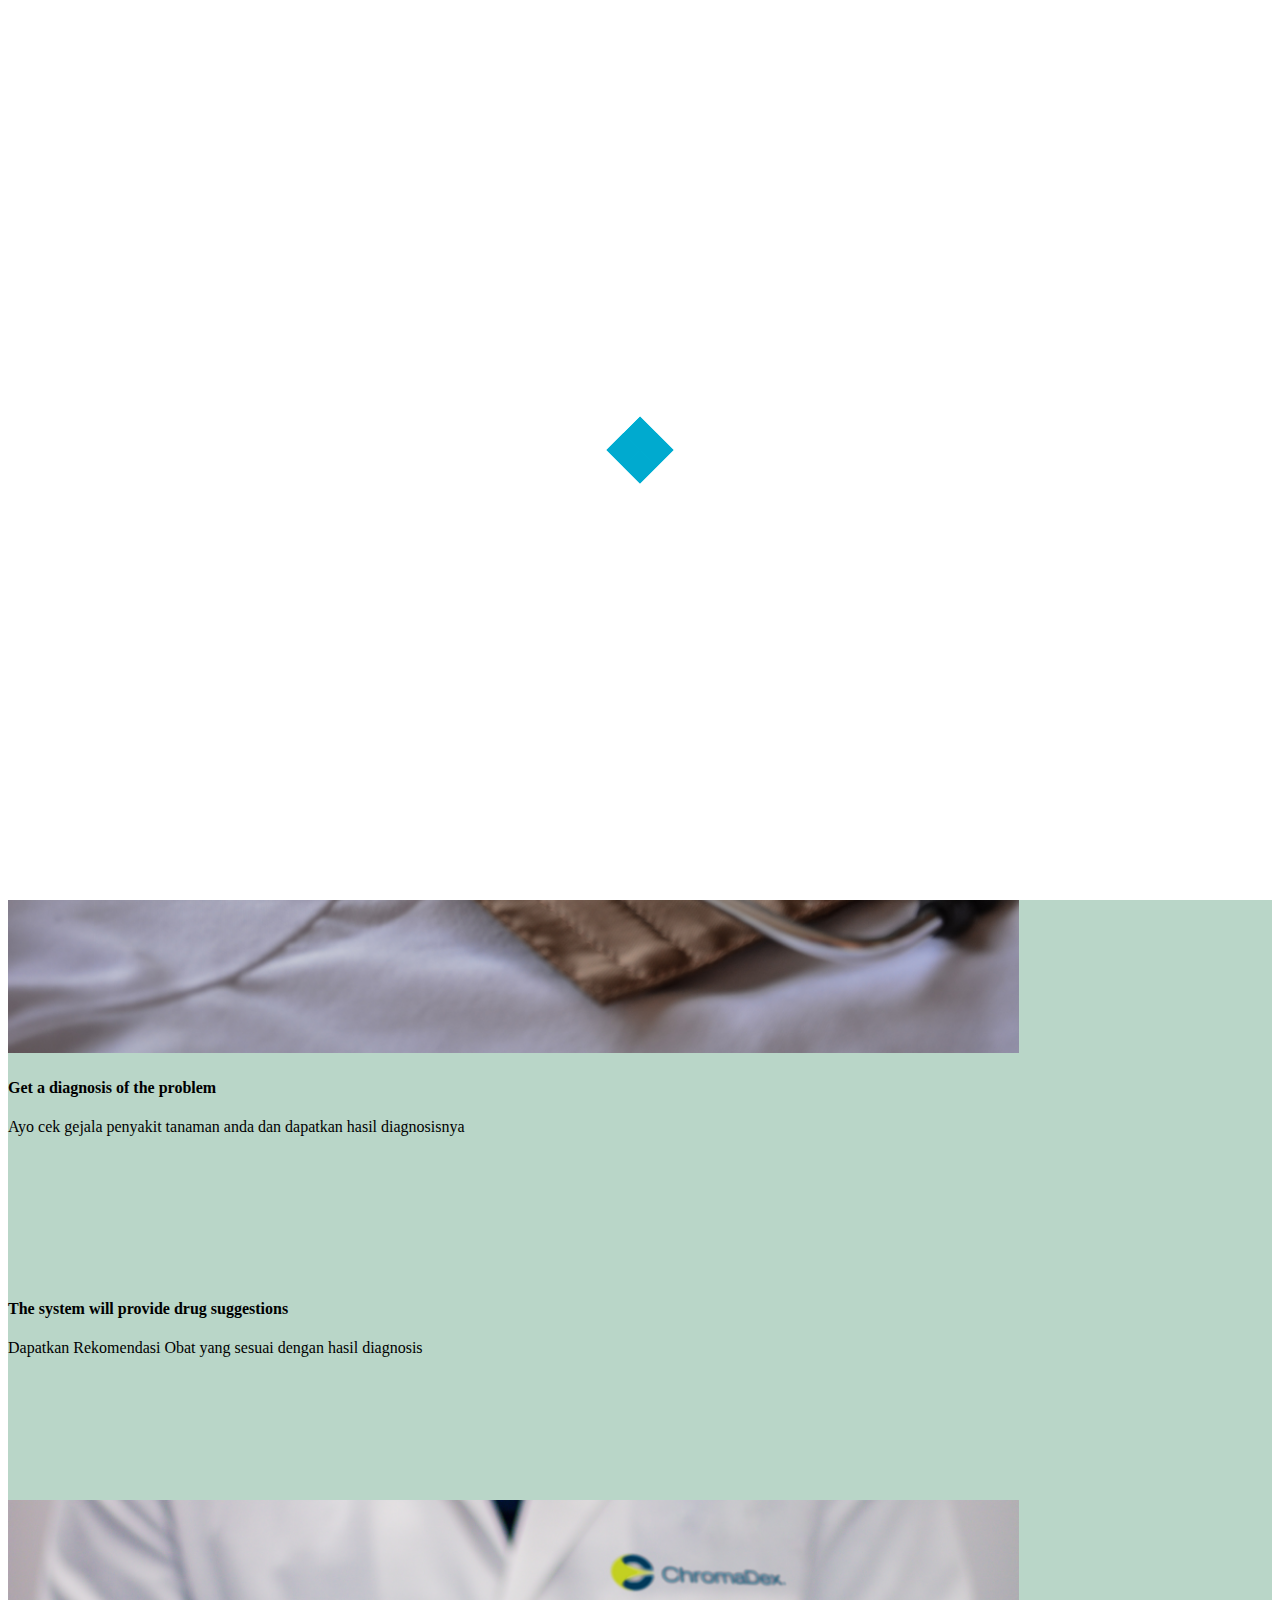
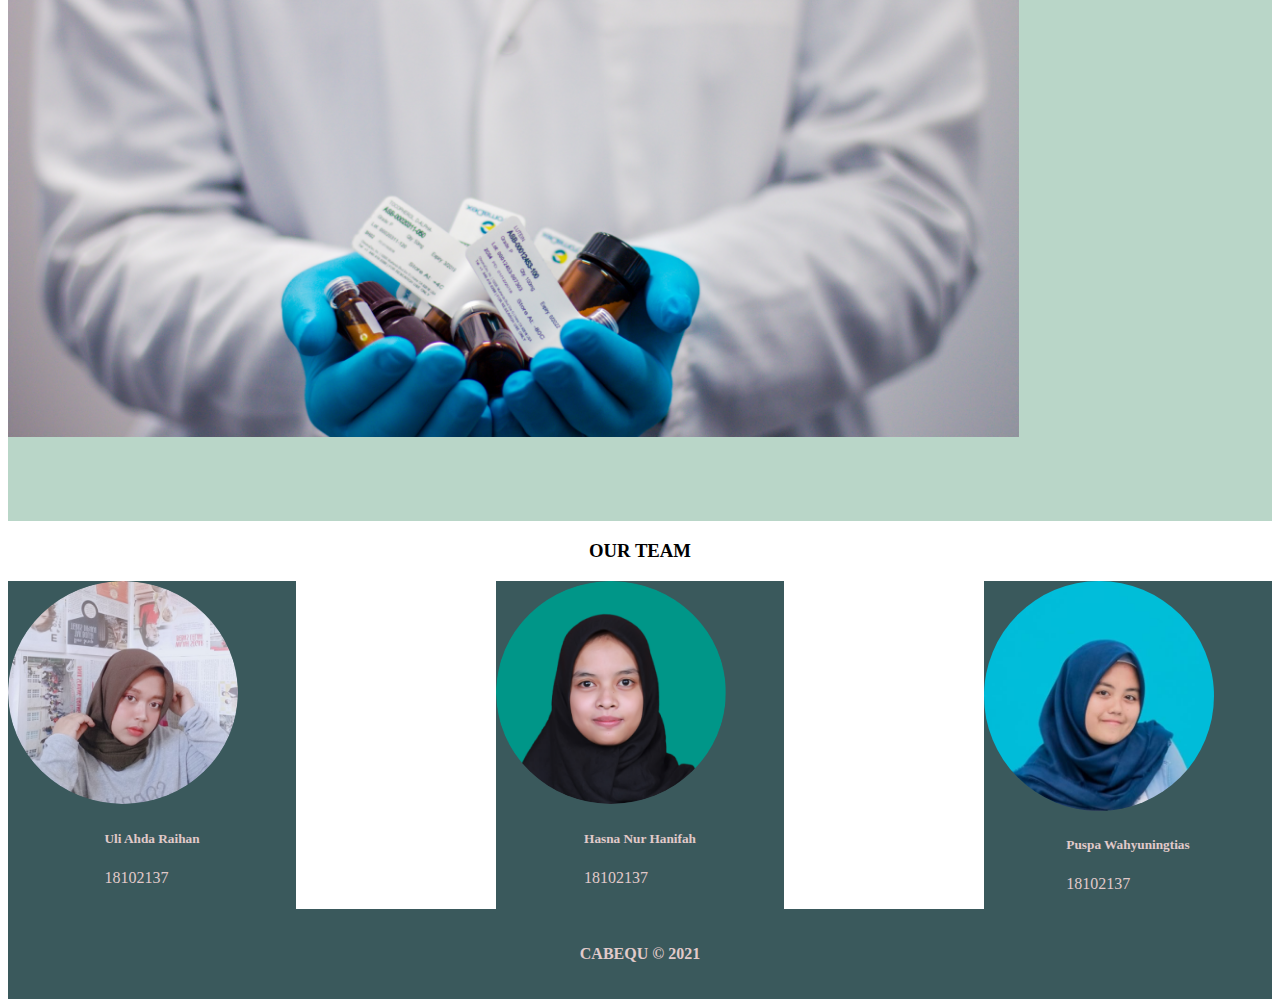
==== commit e3dcdef4: "melakukan update halaman" ====
--- a/index.html
+++ b/index.html
@@ -54,7 +54,7 @@
     <header>
       <nav class="navbar fixed-top navbar-expand-lg navbar-dark" style="background-color: #3a595c">
         <div class="container">
-          <a class="navbar-brand" href="#">
+          <a class="navbar-brand" href="index.html">
             <img src="assets/logo.png" alt="" width="197" height="54" />
           </a>
           <button class="navbar-toggler" type="button" data-bs-toggle="collapse" data-bs-target="#navbarNavDropdown" aria-controls="navbarNavDropdown" aria-expanded="false" aria-label="Toggle navigation">
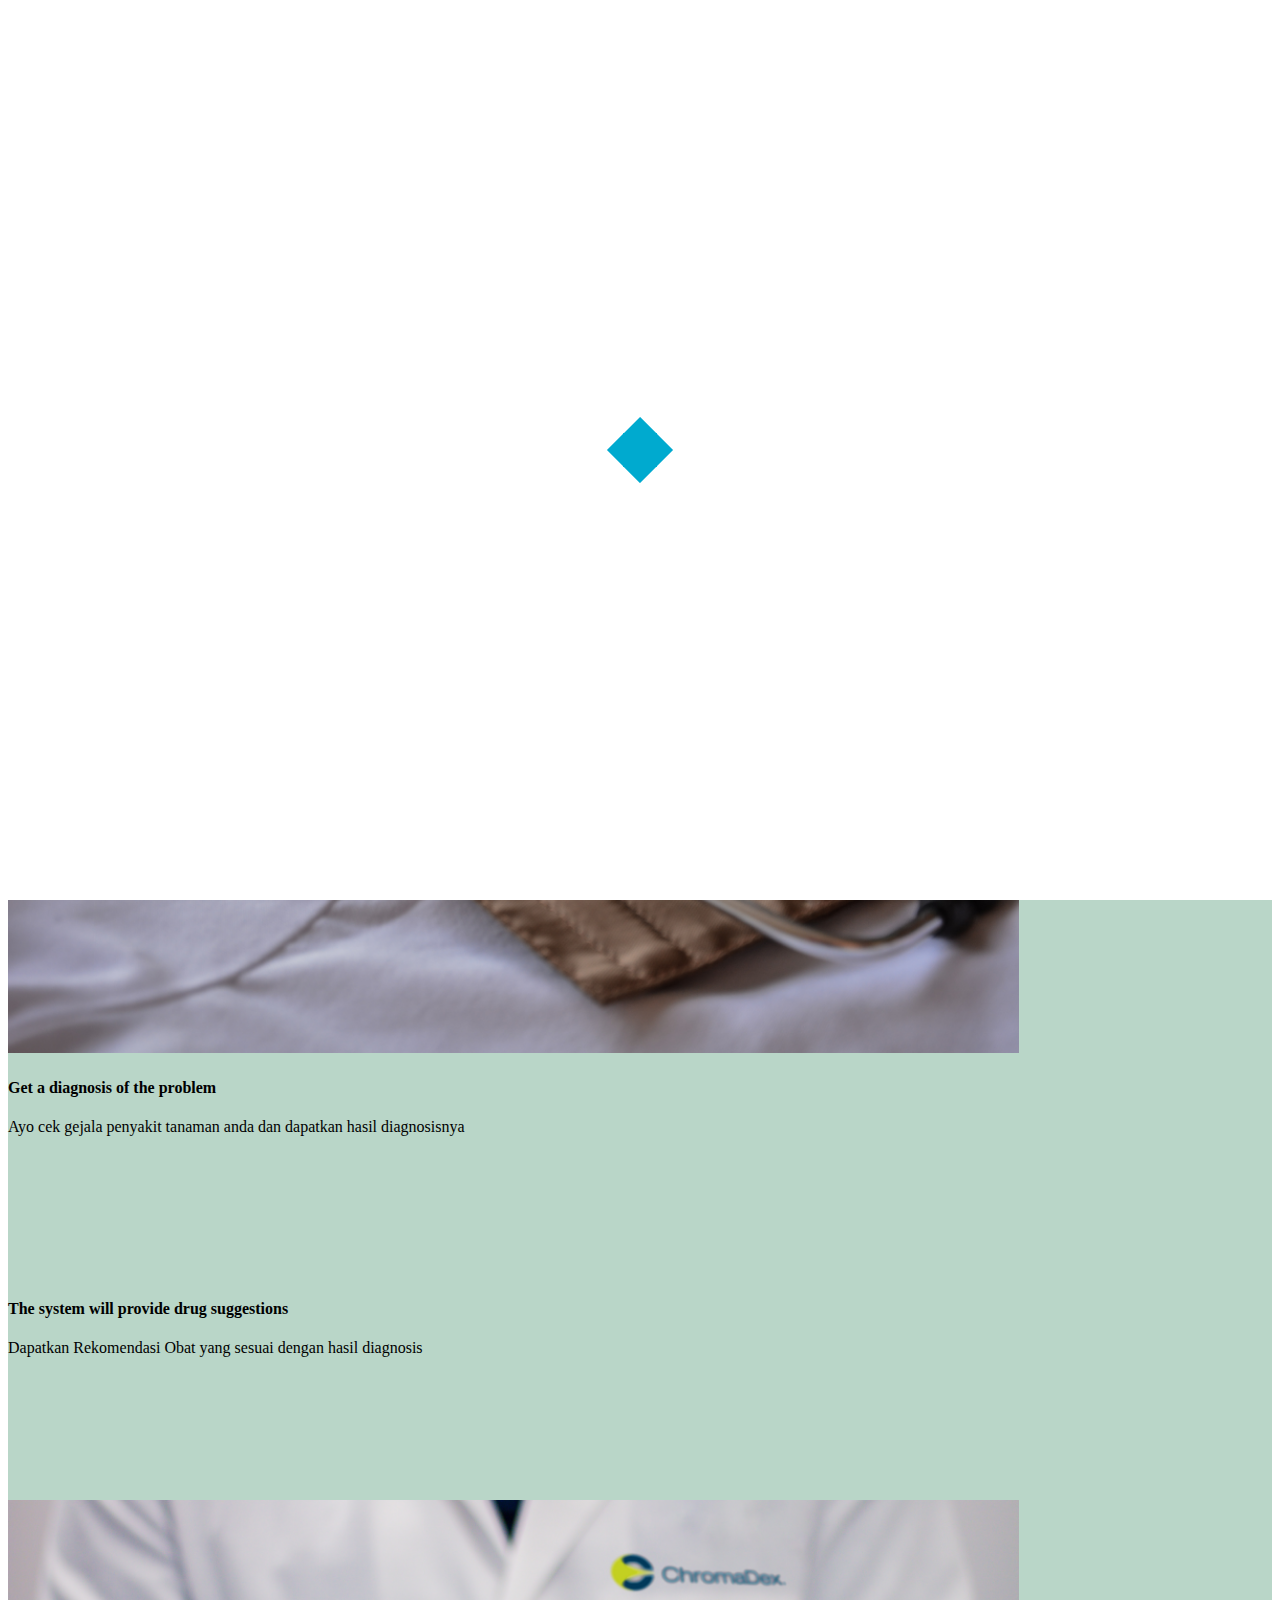
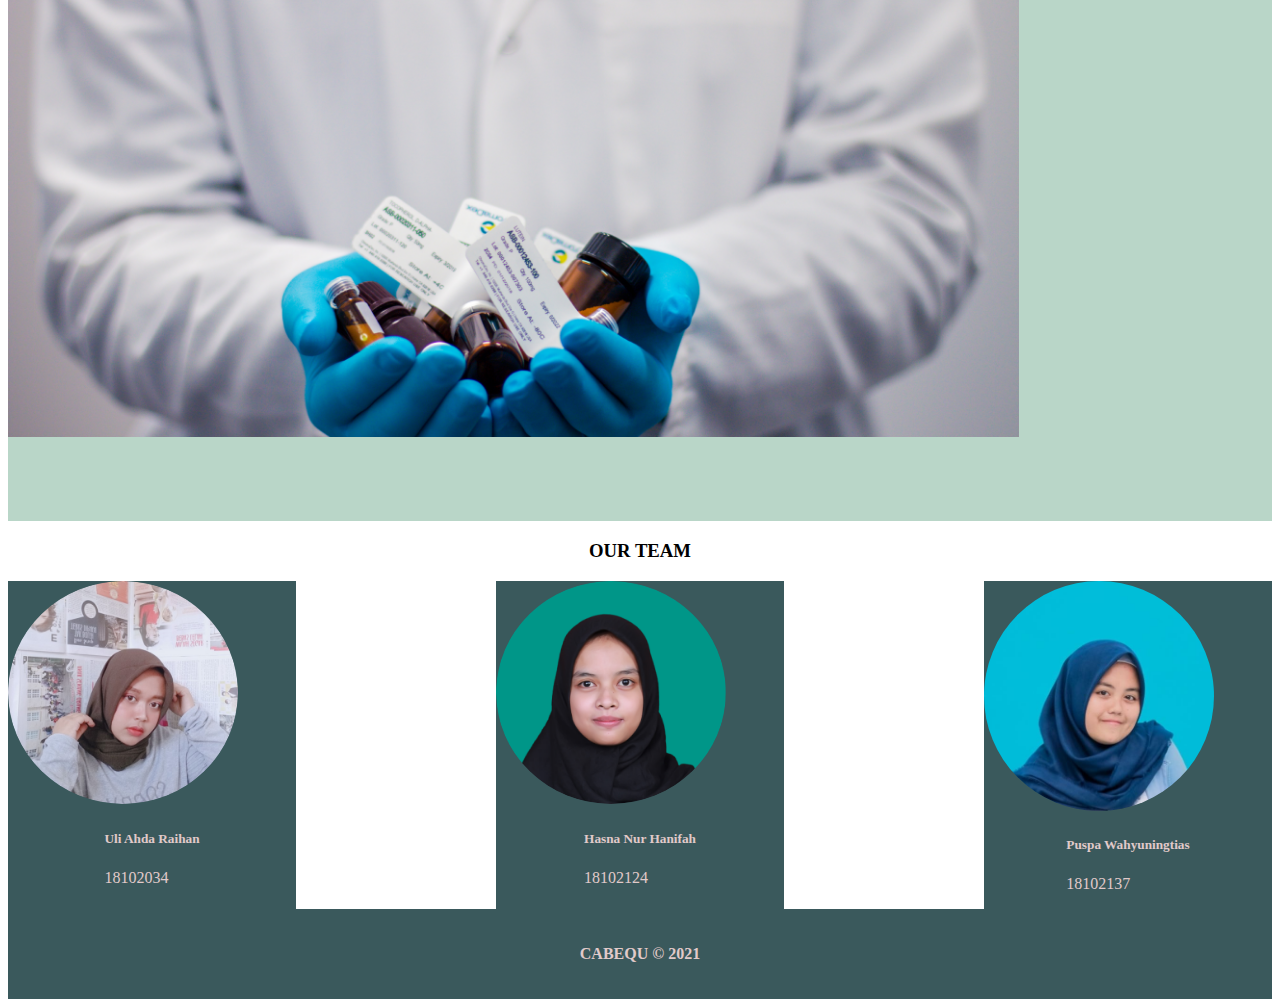
==== commit 96f86ecb: "update NIM" ====
--- a/index.html
+++ b/index.html
@@ -146,14 +146,14 @@
             <img src="assets/uli.png" class="card-img-top" alt="..." />
             <div class="card-body">
               <h5 class="card-title text-center">Uli Ahda Raihan</h5>
-              <p class="card-text text-center">18102137</p>
+              <p class="card-text text-center">18102034</p>
             </div>
           </div>
           <div class="card" style="width: 18rem">
             <img src="assets/hasna.png" class="card-img-top" alt="..." />
             <div class="card-body">
               <h5 class="card-title text-center">Hasna Nur Hanifah</h5>
-              <p class="card-text text-center">18102137</p>
+              <p class="card-text text-center">18102124</p>
             </div>
           </div>
           <div class="card" style="width: 18rem">
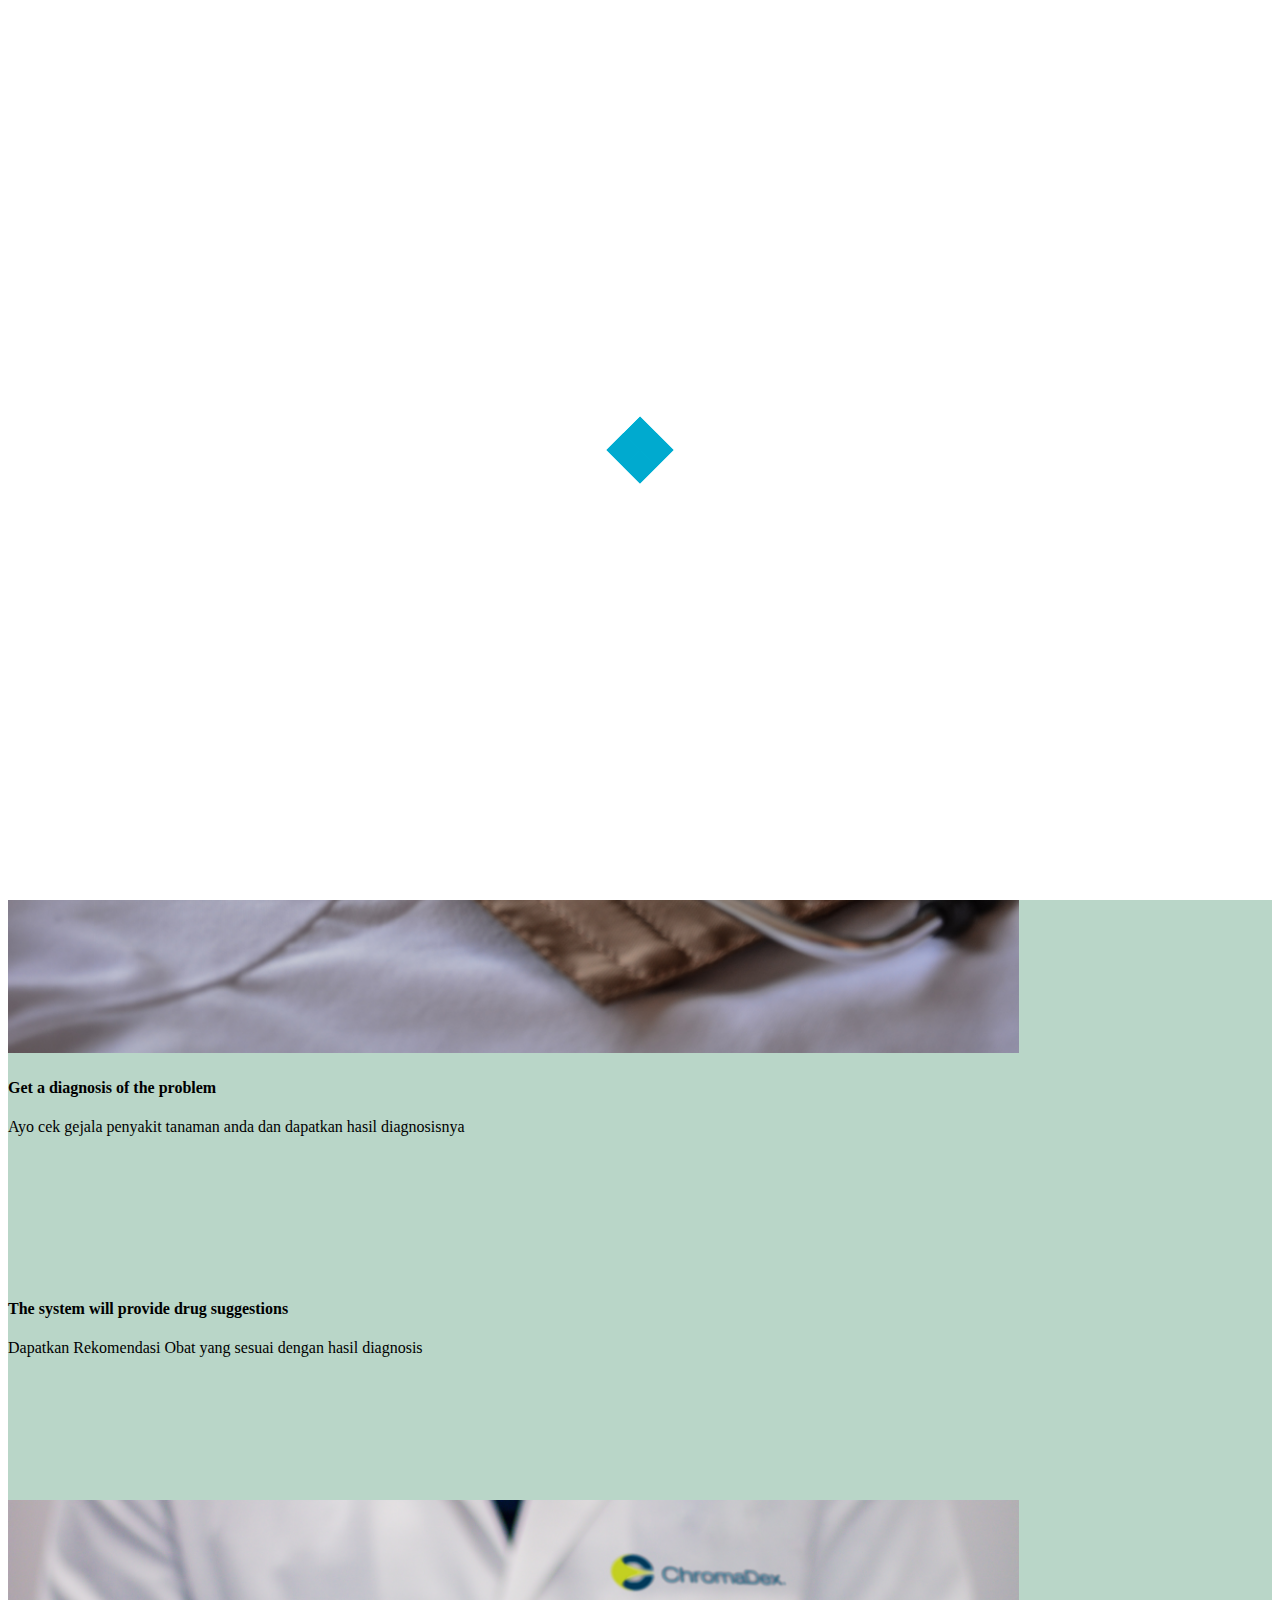
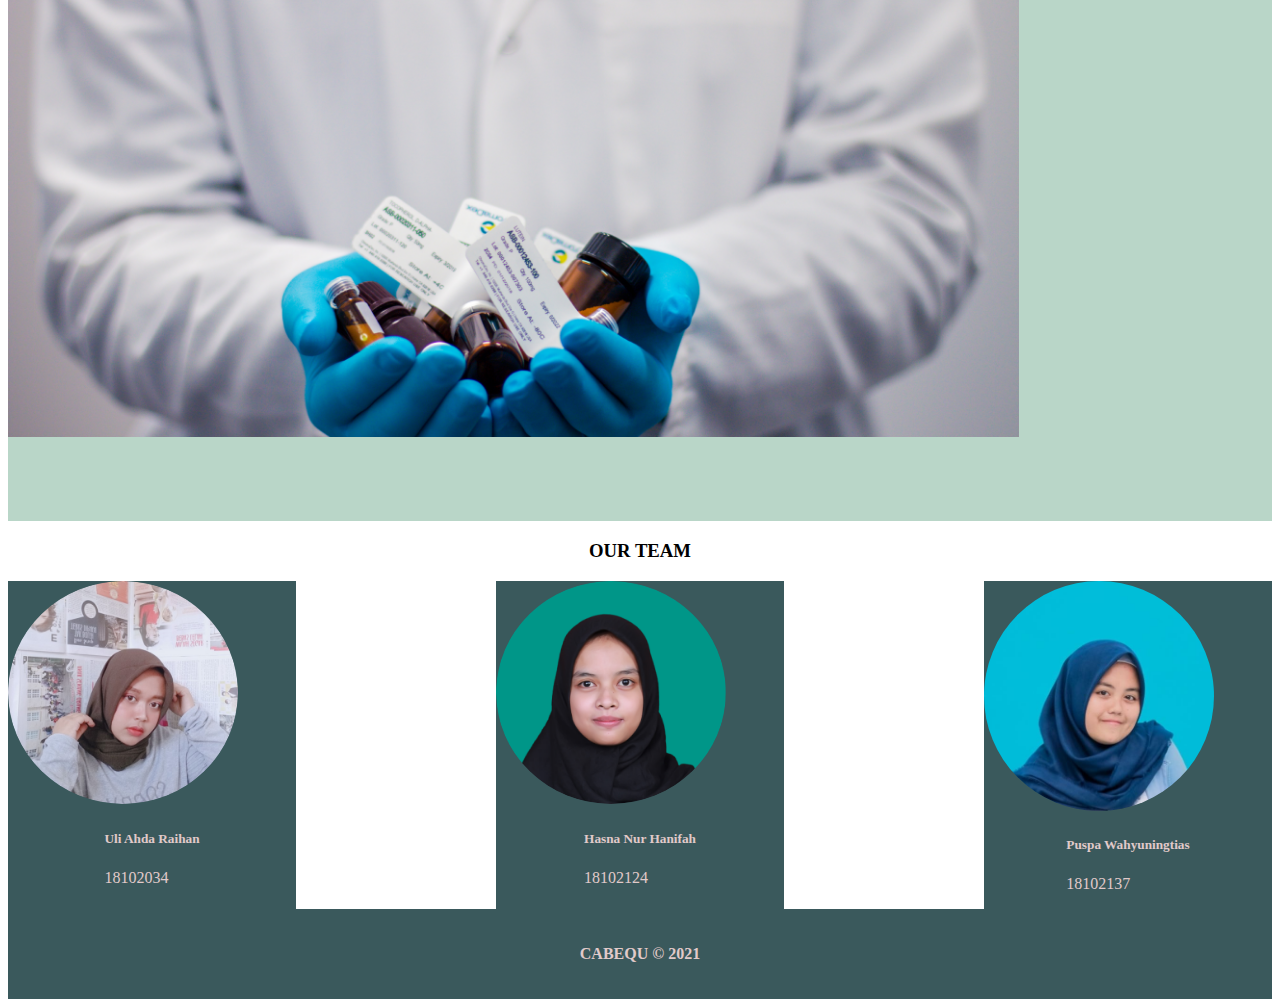
==== commit cdf83c35: "memperbarui responsive" ====
--- a/index.html
+++ b/index.html
@@ -103,7 +103,7 @@
         <div class="container">
           <div class="d-flex bd-highlight mb-3">
             <div class="col p-2 bd-highlight">
-              <img class="dok" src="assets/dokter1.png" alt="" />
+              <img class="dok" src="assets/dokter1.png" alt="obat" />
             </div>
             <div class="col p-2 bd-highlight">
               <div class="d-flex align-items-start flex-column bd-highlight mb-3" style="height: 200px">
@@ -131,7 +131,7 @@
             </div>
 
             <div class="col p-2 bd-highlight d-flex justify-content-end">
-              <img class="dok" src="assets/dokter2.png" alt="" />
+              <img class="dok" src="assets/dokter2.png" alt="dokter" />
             </div>
           </div>
         </div>
--- a/style.css
+++ b/style.css
@@ -102,5 +102,11 @@
 }
 /*ukuran mobile*/
 @media screen and (max-width: 576px){
+    .card img{
+        width:50%;
+    }
+    content article {
+        flex-direction: column;
+    }
 
 }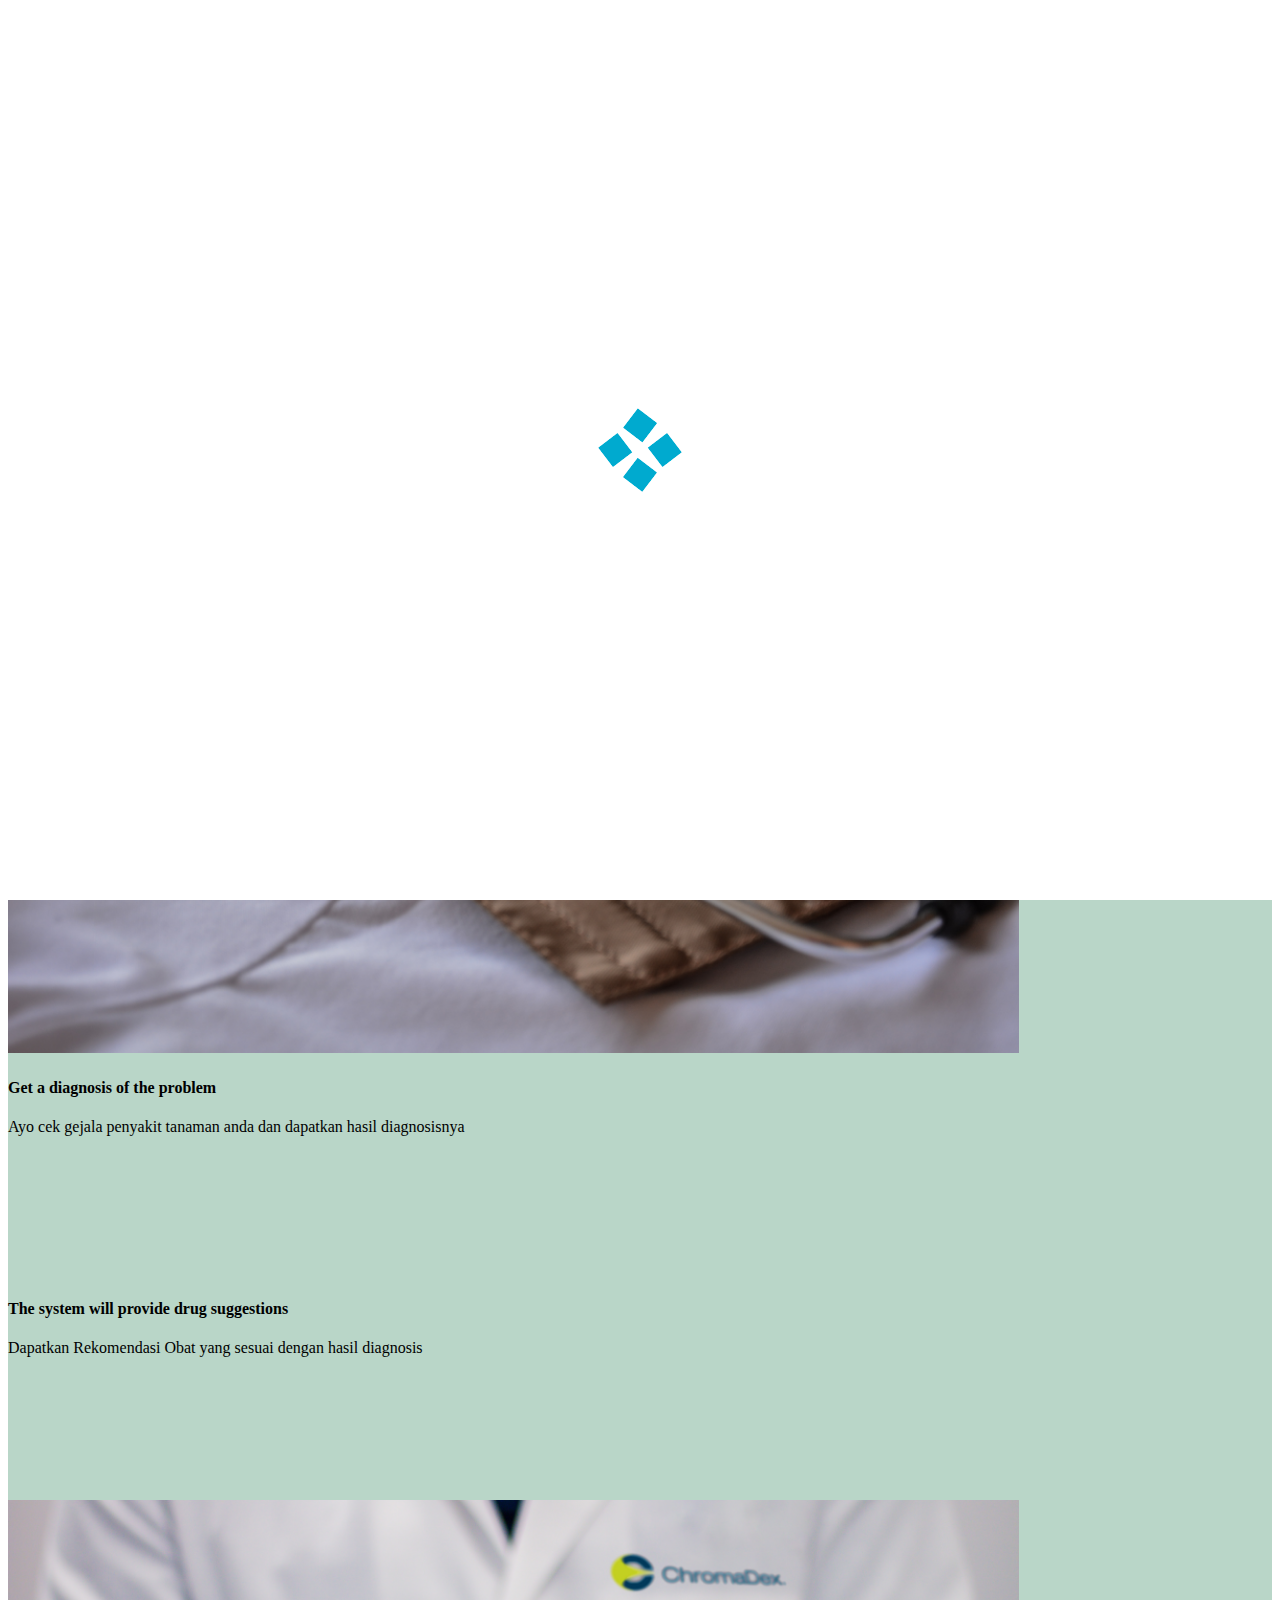
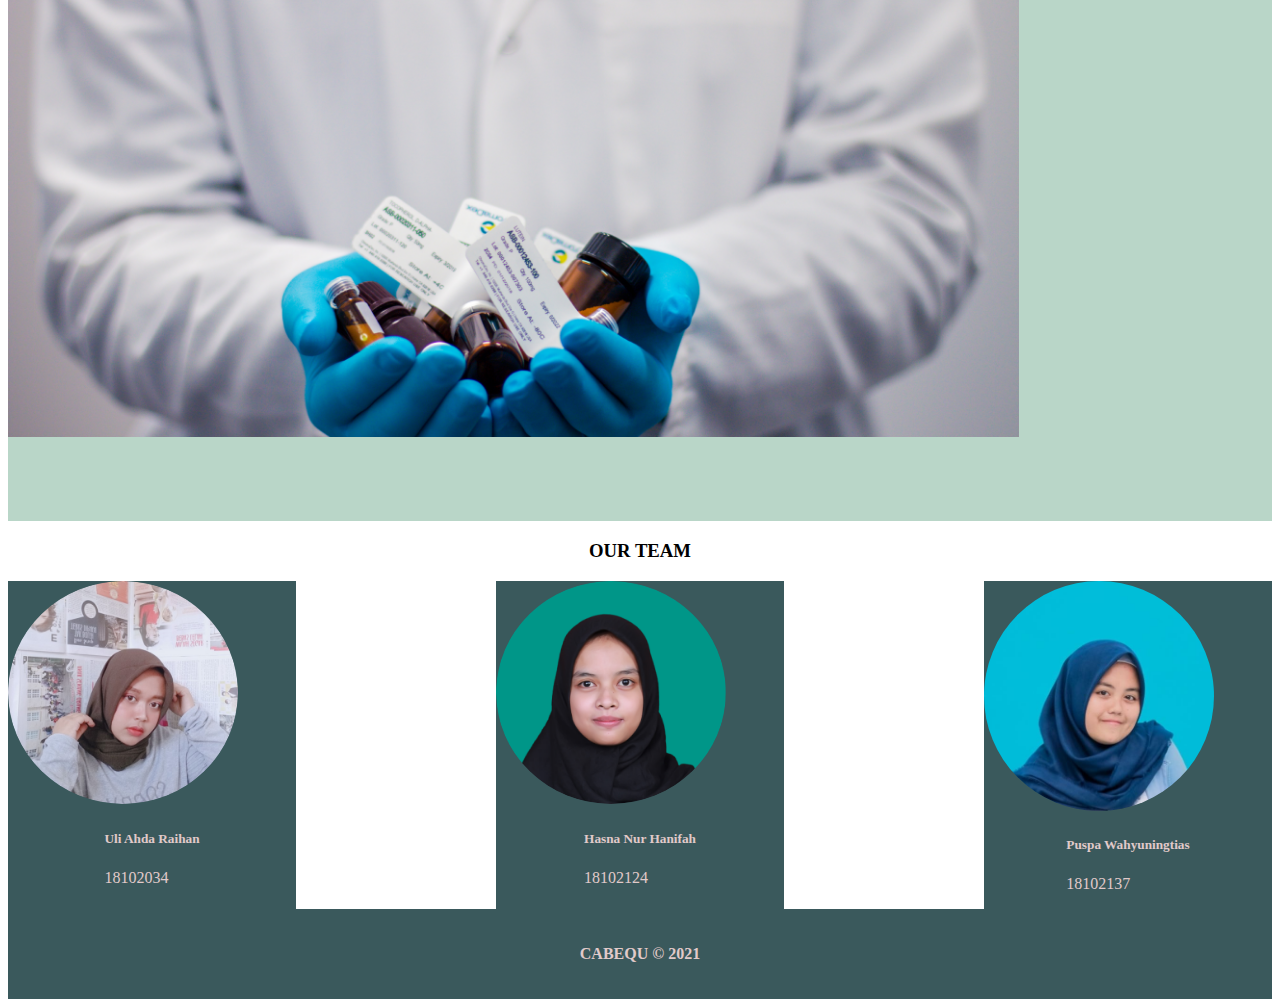
==== commit 28f6394b: "Merapihkan Kode" ====
--- a/index.html
+++ b/index.html
@@ -13,9 +13,6 @@
 
     <!-- JQuery -->
     <style>
-      /* Paste this css to your style sheet file or under head tag */
-      /* This only works with JavaScript, 
-      if it's not present, don't show loader */
       .no-js #loader {
         display: none;
       }
@@ -170,8 +167,6 @@
       <p>CABEQU &#169; 2021</p>
     </footer>
 
-    <!-- Optional JavaScript; choose one of the two! -->
-
     <!-- Option 1: Bootstrap Bundle with Popper -->
     <script src="https://cdn.jsdelivr.net/npm/bootstrap@5.0.1/dist/js/bootstrap.bundle.min.js" integrity="sha384-gtEjrD/SeCtmISkJkNUaaKMoLD0//ElJ19smozuHV6z3Iehds+3Ulb9Bn9Plx0x4" crossorigin="anonymous"></script>
 
